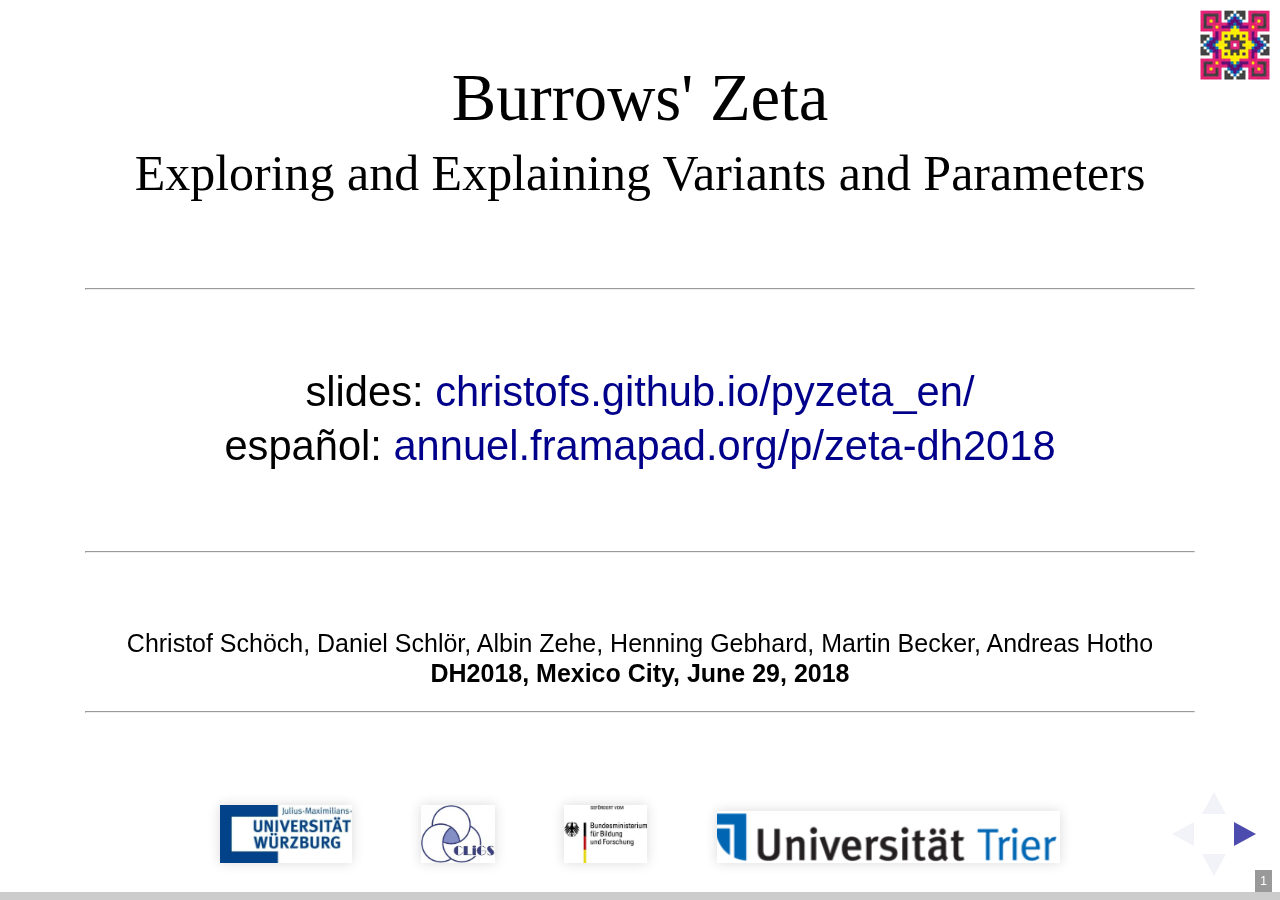
==== index.html @ 3a9decf4 "last fixes" ====
<!doctype html>
<html lang="en">
<head>
<meta charset="utf-8">
<!-- CUSTOMIZE THIS! -->
<title>Zeta at DH2018</title>
<meta name="author" content="Christof Schöch">
<!-- END -->
<meta name="description" content="Slides">
<meta name="apple-mobile-web-app-capable" content="yes">
<meta name="apple-mobile-web-app-status-bar-style" content="black-translucent">
<meta name="viewport" content="width=device-width, initial-scale=1.0, maximum-scale=1.0, user-scalable=no, minimal-ui">
<link rel="stylesheet" href="css/reveal.css">
<link rel="stylesheet" href="css/theme/simple.css" id="theme">
<!-- Code syntax highlighting -->
<link rel="stylesheet" href="lib/css/zenburn.css">
<!-- Printing and PDF exports -->
<script>
var link = document.createElement( 'link' );
link.rel = 'stylesheet';
link.type = 'text/css';
link.href = window.location.search.match( /print-pdf/gi ) ? 'css/print/pdf.css' : 'css/print/paper.css';
document.getElementsByTagName( 'head' )[0].appendChild( link );
</script>
<!--[if lt IE 9]>
<script src="lib/js/html5shiv.js"></script>
<![endif]-->
</head>

<body>
<div class="reveal">
<div class="slides">
<section data-markdown="" data-separator="^\n---\n" data-separator-vertical="^\n--\n" data-charset="utf-8" data-background-image="img/basics/dh2018.png" data-background-size="70px" data-background-position="right 10px top 10px">
<script type="text/template">

<!-- THIS IS WHERE THE CONTENT GOES! -->
<!-- Any section element inside of this container is displayed as a slide -->
## Burrows' Zeta
###Exploring and Explaining Variants and Parameters
<br/>
<hr/>
<br/>slides: <a href="https://christofs.github.io/pyzeta_en/">christofs.github.io/pyzeta_en/</a>
<br/>español: <a href="https://annuel.framapad.org/p/zeta-dh2018">annuel.framapad.org/p/zeta-dh2018</a>
<br/>
<br/>
<hr/>
<br/><small>Christof Schöch, Daniel Schlör, Albin Zehe, Henning Gebhard, Martin Becker, Andreas Hotho
<br/>**DH2018, Mexico City, June 29, 2018**</small>
<hr/>
<br/><img height="50" data-src="img/basics/UWUE.jpg"></img>&nbsp;&nbsp;&nbsp;&nbsp;&nbsp;&nbsp;<img height="50" data-src="img/basics/CLiGS.jpg"></img>&nbsp;&nbsp;&nbsp;&nbsp;&nbsp;&nbsp;<img height="50" data-src="img/basics/BMBF.jpg"></img>&nbsp;&nbsp;&nbsp;&nbsp;&nbsp;&nbsp;<img height="45" data-src="img/basics/uni-trier.png"></img>


---
# Overview
<br/>
1. [Introduction](#/2)
2. [What is Zeta?](#/3)
3. [Parameters and variants](#/4)
4. [Data, code and raw results](#(5)
5. [Methods](#(6)
6. [Exploratory Approaches](#(7)
7. [Evaluation](#(8)
8. [Interpretability](#(9)
9. [Conclusion](#(10)


---
# 1. Introduction:<br/>Distinctiveness

--
## Foundations
<br/>
* Contrastive / comparative analysis is widespread <!-- .element: class="fragment" data-fragment-index="1" --> 
* Numerous measures of distinctiveness ("keyness") <!-- .element: class="fragment" data-fragment-index="2" -->
* Implementations: Antconc, WordCruncher, TXM, stylo, etc. <!-- .element: class="fragment" data-fragment-index="3" -->
* For Zeta: work by John Burrows (2007), Hugh Craig (2009), David Hoover (2010) <!-- .element: class="fragment" data-fragment-index="4" -->
* Our work so far: <!-- .element: class="fragment" data-fragment-index="5" -->
    * a Python implementation
    * an application to literary subgenres 

--
## What is distinctiveness?
<br/>
* Relies on the comparison of two groups <!-- .element: class="fragment" data-fragment-index="1" --> 
* Calculates a score for each feature <!-- .element: class="fragment" data-fragment-index="2" --> 
* Simple frequency is not enough (= typical) <!-- .element: class="fragment" data-fragment-index="3" --> 
* Rather: comparatively high/low frequency (= distinctive) <!-- .element: class="fragment" data-fragment-index="4" --> 
* Zeta:<!-- .element: class="fragment" data-fragment-index="5" -->
    * based on the dispersion of features
    * high interpretability of results 


---
# 2. What is Zeta?

--
## Zeta: Basis
<br/>
* two groups of documents G1 and G2 <!-- .element: class="fragment" data-fragment-index="1" -->
* each document is split into m segments of n words <!-- .element: class="fragment" data-fragment-index="2" -->
* sp_i = segment proportion of word type i <!-- .element: class="fragment" data-fragment-index="3" -->
* calculated for G1 and G2 separatedly <!-- .element: class="fragment" data-fragment-index="4" -->

--
## Zeta: Calculation
<br/>
<br/>
**Zeta<sub>i</sub> = sp<sub>i</sub>(G1) - sp<sub>i</sub>(G2)**
<br/>
<br/>
* A simple subtraction of the segment proportions <!-- .element: class="fragment" data-fragment-index="1" -->
* Calculated for each word type, sorted by Zeta <!-- .element: class="fragment" data-fragment-index="2" -->
* Result: list of distinctive words <!-- .element: class="fragment" data-fragment-index="3" -->


--
## Segment proportions and Zeta
<a href="img/fig-1_docprops-und-zetascores_mit-pointer.png"><img height="550" src="img/fig-1_docprops-und-zetascores_mit-pointer.png"></img></a>
<br/><small>Each dot is one word; Zeta = sp(G1)-sp(G2)</small>


---
# 4. Parameters and variants

--
## Relevant parameters
<br/>
* Segment size: m words <!-- .element: class="fragment" data-fragment-index="1" -->
* (Sampling method for the segments) <!-- .element: class="fragment" data-fragment-index="2" -->

--
## Possible variants of Zeta
<br/>
* use relative frequencies instead of segment proportions <!-- .element: class="fragment" data-fragment-index="1" -->
* use division instead of subtraction <!-- .element: class="fragment" data-fragment-index="2" -->
* use log-transformed values instead of untransformed values <!-- .element: class="fragment" data-fragment-index="3" -->

--
## Overview of variants
<br/>
<a href="img/variants-labels.png"><img height="450" src="img/variants-labels.png"></img></a>
<br/>sp0 = Burrows Zeta, sp2 = log2-Zeta

--
## Possible desired effects
<br/>
* improve distinctiveness <!-- .element: class="fragment" data-fragment-index="1" -->
* maintain interpretability <!-- .element: class="fragment" data-fragment-index="2" -->


---
# 5. Data, code, raw results

--
## Text collection used
<br/>
* Today: results from a collection of Spanish novels <!-- .element: class="fragment" data-fragment-index="1" --> 
* Date of publication: 1880-1940 <!-- .element: class="fragment" data-fragment-index="2" -->
* 24 novels from Spain, 24 novels from Latin America <!-- .element: class="fragment" data-fragment-index="3" -->
* Source: CLiGS textbox, github.com/cligs/textbox<br/>(Ulrike Henny-Krahmer and José and Calvo Tello) <!-- .element: class="fragment" data-fragment-index="4" -->


--
## Code and raw data
<br/>
* Code: pyzeta, github.com/cligs/pyzeta <!-- .element: class="fragment" data-fragment-index="1" -->
* Raw data: github.com/cligs/projects2018/tree/master/zeta-dh <!-- .element: class="fragment" data-fragment-index="1" -->

---
# 5. Methods

--
## Methods 
<br/>
* Exploratory<!-- .element: class="fragment" data-fragment-index="1" -->
    * plot Zeta data, varying parameters and variants
    * aim: better understanding 
* Performance testing<!-- .element: class="fragment" data-fragment-index="2" -->
    * classification task with varying parameters and variants 
    * aim: find out whether some variants perform better

---
# 6. Explorative Approaches

--
## Zeta and segment size
<a href="img/image3.png"><img height="550" src="img/image3.png"></img></a>


--
## Segment proportions and variants
<a href="img/image2b.png"><img height="550" src="img/image2b.png"></img></a>


---
# 7. Variants and Evaluation


--
## Classification task
<a href="img/image1.png"><img height="500" src="img/image1.png"></img></a>
<br/>
<small>Zeta variants (rows) and parameters (columns)</small>
<small>Task details: linear SVM classifier using 40 most distinctive words, <br/>three-fold cross-validation; tf-idf Baseline 0.49</small>



---
# 8. Interpretability

--
## Performance vs. interpretability
<br/>
* Better performance and robustness is nice <!-- .element: class="fragment" data-fragment-index="1" --> 
* But: is there a trade-off between interpretability and performance? <!-- .element: class="fragment" data-fragment-index="2" --> 
* Operationalization of "interpretability":<br/>proportion of content words <!-- .element: class="fragment" data-fragment-index="3" --> 


---
# 9. Conclusion

--
## Results
<br/>
* A more precise understanding of Zeta <!-- .element: class="fragment" data-fragment-index="1" -->
    * relation between segment proportions and Zeta
    * relation between segment length and Zeta
    * motivated variant of Zeta<br/><br/>
* Zeta variants  <!-- .element: class="fragment" data-fragment-index="2" -->
    * sd2 (log2-Zeta) increases classification performance and robustness  
    * but we don't know about interpretability yet

--
## Next steps
<br/>
* Operationalize "interpretability"<!-- .element: class="fragment" data-fragment-index="2" -->
* Systematic evaluation of Zeta and similar measures<!-- .element: class="fragment" data-fragment-index="3" -->


--
## Many thanks! / ¡Muchas gracias!
<br/>
**Code and Data**
<small>

* Code: https://github.com/cligs/pyzeta
* Raw data: https://github.com/cligs/projects2018/tree/master/zeta-dh

</small>
<br/>
**References**
<small>

* Burrows, John F. (2007). "All the way through: testing for authorship in different frequency strata". _Literary and Linguistic Computing_, 22(1): 27-48.
* Gries, Stephan. "Dispersions and adjusted frequencies in corpora". *International Journal of Corpus Linguistics* 13:4 (2008), 403–437. 
* Hoover, David L. “Teasing out Authorship and Style with T-Tests and Zeta.” In _Digital Humanities Conference_. London, 2010. http://dh2010.cch.kcl.ac.uk/academic-programme/abstracts/papers/html/ab-658.html.
* Lijffijt, Jefrey et al. “Significance Testing of Word Frequencies in Corpora.” _Digital Scholarship in the Humanities_ 31, no. 2 (2014): 374–97. doi:10.1093/llc/fqu064.
* Rayson, Paul, and R. Garside. “Comparing Corpora Using Frequency Profiling.” In _Proceedings of the Workshop on Comparing Corpora_, 1–6. Hong Kong: ACM, 2000.
* Schöch, Christof. „Zeta für die kontrastive Analyse literarischer Texte. Theorie, Implementierung, Fallstudie“, in: _Quantitative Ansätze in den Literatur- und Geisteswissenschaften_, hg. Toni Bernhard et al. Berlin: de Gruyter, 2018.

<p><br/>With special thanks to pygal and reveal.js</p>


</small>


--
# Annex: Word Lists
<a href="img/wordlists.png"><img height="550" src="img/wordlists.png"></img></a>


--
<br/>
<br/>
<br/>
<br/>
<br/>
<br/>
<br/>
<br/>
<hr/>
<p>Christof Schöch, 2018</p>
<p><a href="https://christofs.github.io/">christofs.github.io</a></p>
<p><a href="https://creativecommons.org/licenses/by/4.0/">CC-BY 4.0</a><br/></p>
<hr/>
<br/>
<br/>
</script>
</section>



<!-- DON'T TOUCH UNLESS YOU KNOW WHAT YOU'RE DOING :-) -->
</div>
<script src="lib/js/head.min.js"></script>
<script src="js/reveal.js"></script>
<script>
// Full list of configuration options available at:
// https://github.com/hakimel/reveal.js#configuration
Reveal.initialize({
    controls: true,
    progress: true,
    slideNumber: true,
    history: true,
    center: true,
    transition: 'slide', // none/fade/slide/convex/concave/zoom
    // Optional reveal.js plugins
    dependencies: [
        { src: 'lib/js/classList.js', condition: function() { return !document.body.classList; } },
        { src: 'plugin/markdown/marked.js', condition: function() { return !!document.querySelector( '[data-markdown]' ); } },
        { src: 'plugin/markdown/markdown.js', condition: function() { return !!document.querySelector( '[data-markdown]' ); } },
        { src: 'plugin/highlight/highlight.js', async: true, callback: function() { hljs.initHighlightingOnLoad(); } },
        { src: 'plugin/zoom-js/zoom.js', async: true },
        { src: 'plugin/notes/notes.js', async: true }
        ]
    });
Reveal.configure({ slideNumber: 'c' });
</script>
</body>
</html>
---- css/reveal.css ----
/*!
 * reveal.js
 * http://lab.hakim.se/reveal-js
 * MIT licensed
 *
 * Copyright (C) 2016 Hakim El Hattab, http://hakim.se
 */
/*********************************************
 * RESET STYLES
 *********************************************/
html, body, .reveal div, .reveal span, .reveal applet, .reveal object, .reveal iframe,
.reveal h1, .reveal h2, .reveal h3, .reveal h4, .reveal h5, .reveal h6, .reveal p, .reveal blockquote, .reveal pre,
.reveal a, .reveal abbr, .reveal acronym, .reveal address, .reveal big, .reveal cite, .reveal code,
.reveal del, .reveal dfn, .reveal em, .reveal img, .reveal ins, .reveal kbd, .reveal q, .reveal s, .reveal samp,
.reveal small, .reveal strike, .reveal strong, .reveal sub, .reveal sup, .reveal tt, .reveal var,
.reveal b, .reveal u, .reveal center,
.reveal dl, .reveal dt, .reveal dd, .reveal ol, .reveal ul, .reveal li,
.reveal fieldset, .reveal form, .reveal label, .reveal legend,
.reveal table, .reveal caption, .reveal tbody, .reveal tfoot, .reveal thead, .reveal tr, .reveal th, .reveal td,
.reveal article, .reveal aside, .reveal canvas, .reveal details, .reveal embed,
.reveal figure, .reveal figcaption, .reveal footer, .reveal header, .reveal hgroup,
.reveal menu, .reveal nav, .reveal output, .reveal ruby, .reveal section, .reveal summary,
.reveal time, .reveal mark, .reveal audio, video {
  margin: 0;
  padding: 0;
  border: 0;
  font-size: 100%;
  font: inherit;
  vertical-align: baseline; }

.reveal article, .reveal aside, .reveal details, .reveal figcaption, .reveal figure,
.reveal footer, .reveal header, .reveal hgroup, .reveal menu, .reveal nav, .reveal section {
  display: block; }

/*********************************************
 * GLOBAL STYLES
 *********************************************/
html,
body {
  width: 100%;
  height: 100%;
  overflow: hidden; }

body {
  position: relative;
  line-height: 1;
  background-color: #fff;
  color: #000; }

html:-webkit-full-screen-ancestor {
  background-color: inherit; }

html:-moz-full-screen-ancestor {
  background-color: inherit; }

/*********************************************
 * VIEW FRAGMENTS
 *********************************************/
.reveal .slides section .fragment {
  opacity: 0;
  visibility: hidden;
  -webkit-transition: all 0.2s ease;
          transition: all 0.2s ease; }
  .reveal .slides section .fragment.visible {
    opacity: 1;
    visibility: visible; }

.reveal .slides section .fragment.grow {
  opacity: 1;
  visibility: visible; }
  .reveal .slides section .fragment.grow.visible {
    -webkit-transform: scale(1.3);
        -ms-transform: scale(1.3);
            transform: scale(1.3); }

.reveal .slides section .fragment.shrink {
  opacity: 1;
  visibility: visible; }
  .reveal .slides section .fragment.shrink.visible {
    -webkit-transform: scale(0.7);
        -ms-transform: scale(0.7);
            transform: scale(0.7); }

.reveal .slides section .fragment.zoom-in {
  -webkit-transform: scale(0.1);
      -ms-transform: scale(0.1);
          transform: scale(0.1); }
  .reveal .slides section .fragment.zoom-in.visible {
    -webkit-transform: none;
        -ms-transform: none;
            transform: none; }

.reveal .slides section .fragment.fade-out {
  opacity: 1;
  visibility: visible; }
  .reveal .slides section .fragment.fade-out.visible {
    opacity: 0;
    visibility: hidden; }

.reveal .slides section .fragment.semi-fade-out {
  opacity: 1;
  visibility: visible; }
  .reveal .slides section .fragment.semi-fade-out.visible {
    opacity: 0.5;
    visibility: visible; }

.reveal .slides section .fragment.strike {
  opacity: 1;
  visibility: visible; }
  .reveal .slides section .fragment.strike.visible {
    text-decoration: line-through; }

.reveal .slides section .fragment.current-visible {
  opacity: 0;
  visibility: hidden; }
  .reveal .slides section .fragment.current-visible.current-fragment {
    opacity: 1;
    visibility: visible; }

.reveal .slides section .fragment.highlight-red,
.reveal .slides section .fragment.highlight-current-red,
.reveal .slides section .fragment.highlight-green,
.reveal .slides section .fragment.highlight-current-green,
.reveal .slides section .fragment.highlight-blue,
.reveal .slides section .fragment.highlight-current-blue {
  opacity: 1;
  visibility: visible; }

.reveal .slides section .fragment.highlight-red.visible {
  color: #ff2c2d; }

.reveal .slides section .fragment.highlight-green.visible {
  color: #17ff2e; }

.reveal .slides section .fragment.highlight-blue.visible {
  color: #1b91ff; }

.reveal .slides section .fragment.highlight-current-red.current-fragment {
  color: #ff2c2d; }

.reveal .slides section .fragment.highlight-current-green.current-fragment {
  color: #17ff2e; }

.reveal .slides section .fragment.highlight-current-blue.current-fragment {
  color: #1b91ff; }

/*********************************************
 * DEFAULT ELEMENT STYLES
 *********************************************/
/* Fixes issue in Chrome where italic fonts did not appear when printing to PDF */
.reveal:after {
  content: '';
  font-style: italic; }

.reveal iframe {
  z-index: 1; }

/** Prevents layering issues in certain browser/transition combinations */
.reveal a {
  position: relative; }

.reveal .stretch {
  max-width: none;
  max-height: none; }

.reveal pre.stretch code {
  height: 100%;
  max-height: 100%;
  box-sizing: border-box; }

/*********************************************
 * CONTROLS
 *********************************************/
.reveal .controls {
  display: none;
  position: fixed;
  width: 110px;
  height: 110px;
  z-index: 30;
  right: 10px;
  bottom: 10px;
  -webkit-user-select: none; }

.reveal .controls button {
  padding: 0;
  position: absolute;
  opacity: 0.05;
  width: 0;
  height: 0;
  background-color: transparent;
  border: 12px solid transparent;
  -webkit-transform: scale(0.9999);
      -ms-transform: scale(0.9999);
          transform: scale(0.9999);
  -webkit-transition: all 0.2s ease;
          transition: all 0.2s ease;
  -webkit-appearance: none;
  -webkit-tap-highlight-color: transparent; }

.reveal .controls .enabled {
  opacity: 0.7;
  cursor: pointer; }

.reveal .controls .enabled:active {
  margin-top: 1px; }

.reveal .controls .navigate-left {
  top: 42px;
  border-right-width: 22px;
  border-right-color: #000; }

.reveal .controls .navigate-left.fragmented {
  opacity: 0.3; }

.reveal .controls .navigate-right {
  left: 74px;
  top: 42px;
  border-left-width: 22px;
  border-left-color: #000; }

.reveal .controls .navigate-right.fragmented {
  opacity: 0.3; }

.reveal .controls .navigate-up {
  left: 42px;
  border-bottom-width: 22px;
  border-bottom-color: #000; }

.reveal .controls .navigate-up.fragmented {
  opacity: 0.3; }

.reveal .controls .navigate-down {
  left: 42px;
  top: 74px;
  border-top-width: 22px;
  border-top-color: #000; }

.reveal .controls .navigate-down.fragmented {
  opacity: 0.3; }

/*********************************************
 * PROGRESS BAR
 *********************************************/
.reveal .progress {
  position: fixed;
  display: none;
  height: 8px;
  width: 100%;
  bottom: 0;
  left: 0;
  z-index: 10;
  background-color: rgba(0, 0, 0, 0.2); }

.reveal .progress:after {
  content: '';
  display: block;
  position: absolute;
  height: 20px;
  width: 100%;
  top: -20px; }

.reveal .progress span {
  display: block;
  height: 100%;
  width: 0px;
  background-color: #000;
  -webkit-transition: width 800ms cubic-bezier(0.26, 0.86, 0.44, 0.985);
          transition: width 800ms cubic-bezier(0.26, 0.86, 0.44, 0.985); }

/*********************************************
 * SLIDE NUMBER
 *********************************************/
.reveal .slide-number {
  position: fixed;
  display: block;
  right: 8px;
  bottom: 8px;
  z-index: 31;
  font-family: Helvetica, sans-serif;
  font-size: 12px;
  line-height: 1;
  color: #fff;
  background-color: rgba(0, 0, 0, 0.4);
  padding: 5px; }

.reveal .slide-number-delimiter {
  margin: 0 3px; }

/*********************************************
 * SLIDES
 *********************************************/
.reveal {
  position: relative;
  width: 100%;
  height: 100%;
  overflow: hidden;
  -ms-touch-action: none;
      touch-action: none; }

.reveal .slides {
  position: absolute;
  width: 100%;
  height: 100%;
  top: 0;
  right: 0;
  bottom: 0;
  left: 0;
  margin: auto;
  overflow: visible;
  z-index: 1;
  text-align: center;
  -webkit-perspective: 600px;
          perspective: 600px;
  -webkit-perspective-origin: 50% 40%;
          perspective-origin: 50% 40%; }

.reveal .slides > section {
  -ms-perspective: 600px; }

.reveal .slides > section,
.reveal .slides > section > section {
  display: none;
  position: absolute;
  width: 100%;
  padding: 20px 0px;
  z-index: 10;
  -webkit-transform-style: preserve-3d;
          transform-style: preserve-3d;
  -webkit-transition: -webkit-transform-origin 800ms cubic-bezier(0.26, 0.86, 0.44, 0.985), -webkit-transform 800ms cubic-bezier(0.26, 0.86, 0.44, 0.985), visibility 800ms cubic-bezier(0.26, 0.86, 0.44, 0.985), opacity 800ms cubic-bezier(0.26, 0.86, 0.44, 0.985);
          transition: -ms-transform-origin 800ms cubic-bezier(0.26, 0.86, 0.44, 0.985), transform 800ms cubic-bezier(0.26, 0.86, 0.44, 0.985), visibility 800ms cubic-bezier(0.26, 0.86, 0.44, 0.985), opacity 800ms cubic-bezier(0.26, 0.86, 0.44, 0.985);
          transition: transform-origin 800ms cubic-bezier(0.26, 0.86, 0.44, 0.985), transform 800ms cubic-bezier(0.26, 0.86, 0.44, 0.985), visibility 800ms cubic-bezier(0.26, 0.86, 0.44, 0.985), opacity 800ms cubic-bezier(0.26, 0.86, 0.44, 0.985); }

/* Global transition speed settings */
.reveal[data-transition-speed="fast"] .slides section {
  -webkit-transition-duration: 400ms;
          transition-duration: 400ms; }

.reveal[data-transition-speed="slow"] .slides section {
  -webkit-transition-duration: 1200ms;
          transition-duration: 1200ms; }

/* Slide-specific transition speed overrides */
.reveal .slides section[data-transition-speed="fast"] {
  -webkit-transition-duration: 400ms;
          transition-duration: 400ms; }

.reveal .slides section[data-transition-speed="slow"] {
  -webkit-transition-duration: 1200ms;
          transition-duration: 1200ms; }

.reveal .slides > section.stack {
  padding-top: 0;
  padding-bottom: 0; }

.reveal .slides > section.present,
.reveal .slides > section > section.present {
  display: block;
  z-index: 11;
  opacity: 1; }

.reveal.center,
.reveal.center .slides,
.reveal.center .slides section {
  min-height: 0 !important; }

/* Don't allow interaction with invisible slides */
.reveal .slides > section.future,
.reveal .slides > section > section.future,
.reveal .slides > section.past,
.reveal .slides > section > section.past {
  pointer-events: none; }

.reveal.overview .slides > section,
.reveal.overview .slides > section > section {
  pointer-events: auto; }

.reveal .slides > section.past,
.reveal .slides > section.future,
.reveal .slides > section > section.past,
.reveal .slides > section > section.future {
  opacity: 0; }

/*********************************************
 * Mixins for readability of transitions
 *********************************************/
/*********************************************
 * SLIDE TRANSITION
 * Aliased 'linear' for backwards compatibility
 *********************************************/
.reveal.slide section {
  -webkit-backface-visibility: hidden;
          backface-visibility: hidden; }

.reveal .slides > section[data-transition=slide].past,
.reveal .slides > section[data-transition~=slide-out].past,
.reveal.slide .slides > section:not([data-transition]).past {
  -webkit-transform: translate(-150%, 0);
      -ms-transform: translate(-150%, 0);
          transform: translate(-150%, 0); }

.reveal .slides > section[data-transition=slide].future,
.reveal .slides > section[data-transition~=slide-in].future,
.reveal.slide .slides > section:not([data-transition]).future {
  -webkit-transform: translate(150%, 0);
      -ms-transform: translate(150%, 0);
          transform: translate(150%, 0); }

.reveal .slides > section > section[data-transition=slide].past,
.reveal .slides > section > section[data-transition~=slide-out].past,
.reveal.slide .slides > section > section:not([data-transition]).past {
  -webkit-transform: translate(0, -150%);
      -ms-transform: translate(0, -150%);
          transform: translate(0, -150%); }

.reveal .slides > section > section[data-transition=slide].future,
.reveal .slides > section > section[data-transition~=slide-in].future,
.reveal.slide .slides > section > section:not([data-transition]).future {
  -webkit-transform: translate(0, 150%);
      -ms-transform: translate(0, 150%);
          transform: translate(0, 150%); }

.reveal.linear section {
  -webkit-backface-visibility: hidden;
          backface-visibility: hidden; }

.reveal .slides > section[data-transition=linear].past,
.reveal .slides > section[data-transition~=linear-out].past,
.reveal.linear .slides > section:not([data-transition]).past {
  -webkit-transform: translate(-150%, 0);
      -ms-transform: translate(-150%, 0);
          transform: translate(-150%, 0); }

.reveal .slides > section[data-transition=linear].future,
.reveal .slides > section[data-transition~=linear-in].future,
.reveal.linear .slides > section:not([data-transition]).future {
  -webkit-transform: translate(150%, 0);
      -ms-transform: translate(150%, 0);
          transform: translate(150%, 0); }

.reveal .slides > section > section[data-transition=linear].past,
.reveal .slides > section > section[data-transition~=linear-out].past,
.reveal.linear .slides > section > section:not([data-transition]).past {
  -webkit-transform: translate(0, -150%);
      -ms-transform: translate(0, -150%);
          transform: translate(0, -150%); }

.reveal .slides > section > section[data-transition=linear].future,
.reveal .slides > section > section[data-transition~=linear-in].future,
.reveal.linear .slides > section > section:not([data-transition]).future {
  -webkit-transform: translate(0, 150%);
      -ms-transform: translate(0, 150%);
          transform: translate(0, 150%); }

/*********************************************
 * CONVEX TRANSITION
 * Aliased 'default' for backwards compatibility
 *********************************************/
.reveal .slides > section[data-transition=default].past,
.reveal .slides > section[data-transition~=default-out].past,
.reveal.default .slides > section:not([data-transition]).past {
  -webkit-transform: translate3d(-100%, 0, 0) rotateY(-90deg) translate3d(-100%, 0, 0);
          transform: translate3d(-100%, 0, 0) rotateY(-90deg) translate3d(-100%, 0, 0); }

.reveal .slides > section[data-transition=default].future,
.reveal .slides > section[data-transition~=default-in].future,
.reveal.default .slides > section:not([data-transition]).future {
  -webkit-transform: translate3d(100%, 0, 0) rotateY(90deg) translate3d(100%, 0, 0);
          transform: translate3d(100%, 0, 0) rotateY(90deg) translate3d(100%, 0, 0); }

.reveal .slides > section > section[data-transition=default].past,
.reveal .slides > section > section[data-transition~=default-out].past,
.reveal.default .slides > section > section:not([data-transition]).past {
  -webkit-transform: translate3d(0, -300px, 0) rotateX(70deg) translate3d(0, -300px, 0);
          transform: translate3d(0, -300px, 0) rotateX(70deg) translate3d(0, -300px, 0); }

.reveal .slides > section > section[data-transition=default].future,
.reveal .slides > section > section[data-transition~=default-in].future,
.reveal.default .slides > section > section:not([data-transition]).future {
  -webkit-transform: translate3d(0, 300px, 0) rotateX(-70deg) translate3d(0, 300px, 0);
          transform: translate3d(0, 300px, 0) rotateX(-70deg) translate3d(0, 300px, 0); }

.reveal .slides > section[data-transition=convex].past,
.reveal .slides > section[data-transition~=convex-out].past,
.reveal.convex .slides > section:not([data-transition]).past {
  -webkit-transform: translate3d(-100%, 0, 0) rotateY(-90deg) translate3d(-100%, 0, 0);
          transform: translate3d(-100%, 0, 0) rotateY(-90deg) translate3d(-100%, 0, 0); }

.reveal .slides > section[data-transition=convex].future,
.reveal .slides > section[data-transition~=convex-in].future,
.reveal.convex .slides > section:not([data-transition]).future {
  -webkit-transform: translate3d(100%, 0, 0) rotateY(90deg) translate3d(100%, 0, 0);
          transform: translate3d(100%, 0, 0) rotateY(90deg) translate3d(100%, 0, 0); }

.reveal .slides > section > section[data-transition=convex].past,
.reveal .slides > section > section[data-transition~=convex-out].past,
.reveal.convex .slides > section > section:not([data-transition]).past {
  -webkit-transform: translate3d(0, -300px, 0) rotateX(70deg) translate3d(0, -300px, 0);
          transform: translate3d(0, -300px, 0) rotateX(70deg) translate3d(0, -300px, 0); }

.reveal .slides > section > section[data-transition=convex].future,
.reveal .slides > section > section[data-transition~=convex-in].future,
.reveal.convex .slides > section > section:not([data-transition]).future {
  -webkit-transform: translate3d(0, 300px, 0) rotateX(-70deg) translate3d(0, 300px, 0);
          transform: translate3d(0, 300px, 0) rotateX(-70deg) translate3d(0, 300px, 0); }

/*********************************************
 * CONCAVE TRANSITION
 *********************************************/
.reveal .slides > section[data-transition=concave].past,
.reveal .slides > section[data-transition~=concave-out].past,
.reveal.concave .slides > section:not([data-transition]).past {
  -webkit-transform: translate3d(-100%, 0, 0) rotateY(90deg) translate3d(-100%, 0, 0);
          transform: translate3d(-100%, 0, 0) rotateY(90deg) translate3d(-100%, 0, 0); }

.reveal .slides > section[data-transition=concave].future,
.reveal .slides > section[data-transition~=concave-in].future,
.reveal.concave .slides > section:not([data-transition]).future {
  -webkit-transform: translate3d(100%, 0, 0) rotateY(-90deg) translate3d(100%, 0, 0);
          transform: translate3d(100%, 0, 0) rotateY(-90deg) translate3d(100%, 0, 0); }

.reveal .slides > section > section[data-transition=concave].past,
.reveal .slides > section > section[data-transition~=concave-out].past,
.reveal.concave .slides > section > section:not([data-transition]).past {
  -webkit-transform: translate3d(0, -80%, 0) rotateX(-70deg) translate3d(0, -80%, 0);
          transform: translate3d(0, -80%, 0) rotateX(-70deg) translate3d(0, -80%, 0); }

.reveal .slides > section > section[data-transition=concave].future,
.reveal .slides > section > section[data-transition~=concave-in].future,
.reveal.concave .slides > section > section:not([data-transition]).future {
  -webkit-transform: translate3d(0, 80%, 0) rotateX(70deg) translate3d(0, 80%, 0);
          transform: translate3d(0, 80%, 0) rotateX(70deg) translate3d(0, 80%, 0); }

/*********************************************
 * ZOOM TRANSITION
 *********************************************/
.reveal .slides section[data-transition=zoom],
.reveal.zoom .slides section:not([data-transition]) {
  -webkit-transition-timing-function: ease;
          transition-timing-function: ease; }

.reveal .slides > section[data-transition=zoom].past,
.reveal .slides > section[data-transition~=zoom-out].past,
.reveal.zoom .slides > section:not([data-transition]).past {
  visibility: hidden;
  -webkit-transform: scale(16);
      -ms-transform: scale(16);
          transform: scale(16); }

.reveal .slides > section[data-transition=zoom].future,
.reveal .slides > section[data-transition~=zoom-in].future,
.reveal.zoom .slides > section:not([data-transition]).future {
  visibility: hidden;
  -webkit-transform: scale(0.2);
      -ms-transform: scale(0.2);
          transform: scale(0.2); }

.reveal .slides > section > section[data-transition=zoom].past,
.reveal .slides > section > section[data-transition~=zoom-out].past,
.reveal.zoom .slides > section > section:not([data-transition]).past {
  -webkit-transform: translate(0, -150%);
      -ms-transform: translate(0, -150%);
          transform: translate(0, -150%); }

.reveal .slides > section > section[data-transition=zoom].future,
.reveal .slides > section > section[data-transition~=zoom-in].future,
.reveal.zoom .slides > section > section:not([data-transition]).future {
  -webkit-transform: translate(0, 150%);
      -ms-transform: translate(0, 150%);
          transform: translate(0, 150%); }

/*********************************************
 * CUBE TRANSITION
 *********************************************/
.reveal.cube .slides {
  -webkit-perspective: 1300px;
          perspective: 1300px; }

.reveal.cube .slides section {
  padding: 30px;
  min-height: 700px;
  -webkit-backface-visibility: hidden;
          backface-visibility: hidden;
  box-sizing: border-box; }

.reveal.center.cube .slides section {
  min-height: 0; }

.reveal.cube .slides section:not(.stack):before {
  content: '';
  position: absolute;
  display: block;
  width: 100%;
  height: 100%;
  left: 0;
  top: 0;
  background: rgba(0, 0, 0, 0.1);
  border-radius: 4px;
  -webkit-transform: translateZ(-20px);
          transform: translateZ(-20px); }

.reveal.cube .slides section:not(.stack):after {
  content: '';
  position: absolute;
  display: block;
  width: 90%;
  height: 30px;
  left: 5%;
  bottom: 0;
  background: none;
  z-index: 1;
  border-radius: 4px;
  box-shadow: 0px 95px 25px rgba(0, 0, 0, 0.2);
  -webkit-transform: translateZ(-90px) rotateX(65deg);
          transform: translateZ(-90px) rotateX(65deg); }

.reveal.cube .slides > section.stack {
  padding: 0;
  background: none; }

.reveal.cube .slides > section.past {
  -webkit-transform-origin: 100% 0%;
      -ms-transform-origin: 100% 0%;
          transform-origin: 100% 0%;
  -webkit-transform: translate3d(-100%, 0, 0) rotateY(-90deg);
          transform: translate3d(-100%, 0, 0) rotateY(-90deg); }

.reveal.cube .slides > section.future {
  -webkit-transform-origin: 0% 0%;
      -ms-transform-origin: 0% 0%;
          transform-origin: 0% 0%;
  -webkit-transform: translate3d(100%, 0, 0) rotateY(90deg);
          transform: translate3d(100%, 0, 0) rotateY(90deg); }

.reveal.cube .slides > section > section.past {
  -webkit-transform-origin: 0% 100%;
      -ms-transform-origin: 0% 100%;
          transform-origin: 0% 100%;
  -webkit-transform: translate3d(0, -100%, 0) rotateX(90deg);
          transform: translate3d(0, -100%, 0) rotateX(90deg); }

.reveal.cube .slides > section > section.future {
  -webkit-transform-origin: 0% 0%;
      -ms-transform-origin: 0% 0%;
          transform-origin: 0% 0%;
  -webkit-transform: translate3d(0, 100%, 0) rotateX(-90deg);
          transform: translate3d(0, 100%, 0) rotateX(-90deg); }

/*********************************************
 * PAGE TRANSITION
 *********************************************/
.reveal.page .slides {
  -webkit-perspective-origin: 0% 50%;
          perspective-origin: 0% 50%;
  -webkit-perspective: 3000px;
          perspective: 3000px; }

.reveal.page .slides section {
  padding: 30px;
  min-height: 700px;
  box-sizing: border-box; }

.reveal.page .slides section.past {
  z-index: 12; }

.reveal.page .slides section:not(.stack):before {
  content: '';
  position: absolute;
  display: block;
  width: 100%;
  height: 100%;
  left: 0;
  top: 0;
  background: rgba(0, 0, 0, 0.1);
  -webkit-transform: translateZ(-20px);
          transform: translateZ(-20px); }

.reveal.page .slides section:not(.stack):after {
  content: '';
  position: absolute;
  display: block;
  width: 90%;
  height: 30px;
  left: 5%;
  bottom: 0;
  background: none;
  z-index: 1;
  border-radius: 4px;
  box-shadow: 0px 95px 25px rgba(0, 0, 0, 0.2);
  -webkit-transform: translateZ(-90px) rotateX(65deg); }

.reveal.page .slides > section.stack {
  padding: 0;
  background: none; }

.reveal.page .slides > section.past {
  -webkit-transform-origin: 0% 0%;
      -ms-transform-origin: 0% 0%;
          transform-origin: 0% 0%;
  -webkit-transform: translate3d(-40%, 0, 0) rotateY(-80deg);
          transform: translate3d(-40%, 0, 0) rotateY(-80deg); }

.reveal.page .slides > section.future {
  -webkit-transform-origin: 100% 0%;
      -ms-transform-origin: 100% 0%;
          transform-origin: 100% 0%;
  -webkit-transform: translate3d(0, 0, 0);
          transform: translate3d(0, 0, 0); }

.reveal.page .slides > section > section.past {
  -webkit-transform-origin: 0% 0%;
      -ms-transform-origin: 0% 0%;
          transform-origin: 0% 0%;
  -webkit-transform: translate3d(0, -40%, 0) rotateX(80deg);
          transform: translate3d(0, -40%, 0) rotateX(80deg); }

.reveal.page .slides > section > section.future {
  -webkit-transform-origin: 0% 100%;
      -ms-transform-origin: 0% 100%;
          transform-origin: 0% 100%;
  -webkit-transform: translate3d(0, 0, 0);
          transform: translate3d(0, 0, 0); }

/*********************************************
 * FADE TRANSITION
 *********************************************/
.reveal .slides section[data-transition=fade],
.reveal.fade .slides section:not([data-transition]),
.reveal.fade .slides > section > section:not([data-transition]) {
  -webkit-transform: none;
      -ms-transform: none;
          transform: none;
  -webkit-transition: opacity 0.5s;
          transition: opacity 0.5s; }

.reveal.fade.overview .slides section,
.reveal.fade.overview .slides > section > section {
  -webkit-transition: none;
          transition: none; }

/*********************************************
 * NO TRANSITION
 *********************************************/
.reveal .slides section[data-transition=none],
.reveal.none .slides section:not([data-transition]) {
  -webkit-transform: none;
      -ms-transform: none;
          transform: none;
  -webkit-transition: none;
          transition: none; }

/*********************************************
 * PAUSED MODE
 *********************************************/
.reveal .pause-overlay {
  position: absolute;
  top: 0;
  left: 0;
  width: 100%;
  height: 100%;
  background: black;
  visibility: hidden;
  opacity: 0;
  z-index: 100;
  -webkit-transition: all 1s ease;
          transition: all 1s ease; }

.reveal.paused .pause-overlay {
  visibility: visible;
  opacity: 1; }

/*********************************************
 * FALLBACK
 *********************************************/
.no-transforms {
  overflow-y: auto; }

.no-transforms .reveal .slides {
  position: relative;
  width: 80%;
  height: auto !important;
  top: 0;
  left: 50%;
  margin: 0;
  text-align: center; }

.no-transforms .reveal .controls,
.no-transforms .reveal .progress {
  display: none !important; }

.no-transforms .reveal .slides section {
  display: block !important;
  opacity: 1 !important;
  position: relative !important;
  height: auto;
  min-height: 0;
  top: 0;
  left: -50%;
  margin: 70px 0;
  -webkit-transform: none;
      -ms-transform: none;
          transform: none; }

.no-transforms .reveal .slides section section {
  left: 0; }

.reveal .no-transition,
.reveal .no-transition * {
  -webkit-transition: none !important;
          transition: none !important; }

/*********************************************
 * PER-SLIDE BACKGROUNDS
 *********************************************/
.reveal .backgrounds {
  position: absolute;
  width: 100%;
  height: 100%;
  top: 0;
  left: 0;
  -webkit-perspective: 600px;
          perspective: 600px; }

.reveal .slide-background {
  display: none;
  position: absolute;
  width: 100%;
  height: 100%;
  opacity: 0;
  visibility: hidden;
  background-color: transparent;
  background-position: 50% 50%;
  background-repeat: no-repeat;
  background-size: cover;
  -webkit-transition: all 800ms cubic-bezier(0.26, 0.86, 0.44, 0.985);
          transition: all 800ms cubic-bezier(0.26, 0.86, 0.44, 0.985); }

.reveal .slide-background.stack {
  display: block; }

.reveal .slide-background.present {
  opacity: 1;
  visibility: visible; }

.print-pdf .reveal .slide-background {
  opacity: 1 !important;
  visibility: visible !important; }

/* Video backgrounds */
.reveal .slide-background video {
  position: absolute;
  width: 100%;
  height: 100%;
  max-width: none;
  max-height: none;
  top: 0;
  left: 0; }

/* Immediate transition style */
.reveal[data-background-transition=none] > .backgrounds .slide-background,
.reveal > .backgrounds .slide-background[data-background-transition=none] {
  -webkit-transition: none;
          transition: none; }

/* Slide */
.reveal[data-background-transition=slide] > .backgrounds .slide-background,
.reveal > .backgrounds .slide-background[data-background-transition=slide] {
  opacity: 1;
  -webkit-backface-visibility: hidden;
          backface-visibility: hidden; }

.reveal[data-background-transition=slide] > .backgrounds .slide-background.past,
.reveal > .backgrounds .slide-background.past[data-background-transition=slide] {
  -webkit-transform: translate(-100%, 0);
      -ms-transform: translate(-100%, 0);
          transform: translate(-100%, 0); }

.reveal[data-background-transition=slide] > .backgrounds .slide-background.future,
.reveal > .backgrounds .slide-background.future[data-background-transition=slide] {
  -webkit-transform: translate(100%, 0);
      -ms-transform: translate(100%, 0);
          transform: translate(100%, 0); }

.reveal[data-background-transition=slide] > .backgrounds .slide-background > .slide-background.past,
.reveal > .backgrounds .slide-background > .slide-background.past[data-background-transition=slide] {
  -webkit-transform: translate(0, -100%);
      -ms-transform: translate(0, -100%);
          transform: translate(0, -100%); }

.reveal[data-background-transition=slide] > .backgrounds .slide-background > .slide-background.future,
.reveal > .backgrounds .slide-background > .slide-background.future[data-background-transition=slide] {
  -webkit-transform: translate(0, 100%);
      -ms-transform: translate(0, 100%);
          transform: translate(0, 100%); }

/* Convex */
.reveal[data-background-transition=convex] > .backgrounds .slide-background.past,
.reveal > .backgrounds .slide-background.past[data-background-transition=convex] {
  opacity: 0;
  -webkit-transform: translate3d(-100%, 0, 0) rotateY(-90deg) translate3d(-100%, 0, 0);
          transform: translate3d(-100%, 0, 0) rotateY(-90deg) translate3d(-100%, 0, 0); }

.reveal[data-background-transition=convex] > .backgrounds .slide-background.future,
.reveal > .backgrounds .slide-background.future[data-background-transition=convex] {
  opacity: 0;
  -webkit-transform: translate3d(100%, 0, 0) rotateY(90deg) translate3d(100%, 0, 0);
          transform: translate3d(100%, 0, 0) rotateY(90deg) translate3d(100%, 0, 0); }

.reveal[data-background-transition=convex] > .backgrounds .slide-background > .slide-background.past,
.reveal > .backgrounds .slide-background > .slide-background.past[data-background-transition=convex] {
  opacity: 0;
  -webkit-transform: translate3d(0, -100%, 0) rotateX(90deg) translate3d(0, -100%, 0);
          transform: translate3d(0, -100%, 0) rotateX(90deg) translate3d(0, -100%, 0); }

.reveal[data-background-transition=convex] > .backgrounds .slide-background > .slide-background.future,
.reveal > .backgrounds .slide-background > .slide-background.future[data-background-transition=convex] {
  opacity: 0;
  -webkit-transform: translate3d(0, 100%, 0) rotateX(-90deg) translate3d(0, 100%, 0);
          transform: translate3d(0, 100%, 0) rotateX(-90deg) translate3d(0, 100%, 0); }

/* Concave */
.reveal[data-background-transition=concave] > .backgrounds .slide-background.past,
.reveal > .backgrounds .slide-background.past[data-background-transition=concave] {
  opacity: 0;
  -webkit-transform: translate3d(-100%, 0, 0) rotateY(90deg) translate3d(-100%, 0, 0);
          transform: translate3d(-100%, 0, 0) rotateY(90deg) translate3d(-100%, 0, 0); }

.reveal[data-background-transition=concave] > .backgrounds .slide-background.future,
.reveal > .backgrounds .slide-background.future[data-background-transition=concave] {
  opacity: 0;
  -webkit-transform: translate3d(100%, 0, 0) rotateY(-90deg) translate3d(100%, 0, 0);
          transform: translate3d(100%, 0, 0) rotateY(-90deg) translate3d(100%, 0, 0); }

.reveal[data-background-transition=concave] > .backgrounds .slide-background > .slide-background.past,
.reveal > .backgrounds .slide-background > .slide-background.past[data-background-transition=concave] {
  opacity: 0;
  -webkit-transform: translate3d(0, -100%, 0) rotateX(-90deg) translate3d(0, -100%, 0);
          transform: translate3d(0, -100%, 0) rotateX(-90deg) translate3d(0, -100%, 0); }

.reveal[data-background-transition=concave] > .backgrounds .slide-background > .slide-background.future,
.reveal > .backgrounds .slide-background > .slide-background.future[data-background-transition=concave] {
  opacity: 0;
  -webkit-transform: translate3d(0, 100%, 0) rotateX(90deg) translate3d(0, 100%, 0);
          transform: translate3d(0, 100%, 0) rotateX(90deg) translate3d(0, 100%, 0); }

/* Zoom */
.reveal[data-background-transition=zoom] > .backgrounds .slide-background,
.reveal > .backgrounds .slide-background[data-background-transition=zoom] {
  -webkit-transition-timing-function: ease;
          transition-timing-function: ease; }

.reveal[data-background-transition=zoom] > .backgrounds .slide-background.past,
.reveal > .backgrounds .slide-background.past[data-background-transition=zoom] {
  opacity: 0;
  visibility: hidden;
  -webkit-transform: scale(16);
      -ms-transform: scale(16);
          transform: scale(16); }

.reveal[data-background-transition=zoom] > .backgrounds .slide-background.future,
.reveal > .backgrounds .slide-background.future[data-background-transition=zoom] {
  opacity: 0;
  visibility: hidden;
  -webkit-transform: scale(0.2);
      -ms-transform: scale(0.2);
          transform: scale(0.2); }

.reveal[data-background-transition=zoom] > .backgrounds .slide-background > .slide-background.past,
.reveal > .backgrounds .slide-background > .slide-background.past[data-background-transition=zoom] {
  opacity: 0;
  visibility: hidden;
  -webkit-transform: scale(16);
      -ms-transform: scale(16);
          transform: scale(16); }

.reveal[data-background-transition=zoom] > .backgrounds .slide-background > .slide-background.future,
.reveal > .backgrounds .slide-background > .slide-background.future[data-background-transition=zoom] {
  opacity: 0;
  visibility: hidden;
  -webkit-transform: scale(0.2);
      -ms-transform: scale(0.2);
          transform: scale(0.2); }

/* Global transition speed settings */
.reveal[data-transition-speed="fast"] > .backgrounds .slide-background {
  -webkit-transition-duration: 400ms;
          transition-duration: 400ms; }

.reveal[data-transition-speed="slow"] > .backgrounds .slide-background {
  -webkit-transition-duration: 1200ms;
          transition-duration: 1200ms; }

/*********************************************
 * OVERVIEW
 *********************************************/
.reveal.overview {
  -webkit-perspective-origin: 50% 50%;
          perspective-origin: 50% 50%;
  -webkit-perspective: 700px;
          perspective: 700px; }
  .reveal.overview .slides section {
    height: 700px;
    opacity: 1 !important;
    overflow: hidden;
    visibility: visible !important;
    cursor: pointer;
    box-sizing: border-box; }
  .reveal.overview .slides section:hover,
  .reveal.overview .slides section.present {
    outline: 10px solid rgba(150, 150, 150, 0.4);
    outline-offset: 10px; }
  .reveal.overview .slides section .fragment {
    opacity: 1;
    -webkit-transition: none;
            transition: none; }
  .reveal.overview .slides section:after,
  .reveal.overview .slides section:before {
    display: none !important; }
  .reveal.overview .slides > section.stack {
    padding: 0;
    top: 0 !important;
    background: none;
    outline: none;
    overflow: visible; }
  .reveal.overview .backgrounds {
    -webkit-perspective: inherit;
            perspective: inherit; }
  .reveal.overview .backgrounds .slide-background {
    opacity: 1;
    visibility: visible;
    outline: 10px solid rgba(150, 150, 150, 0.1);
    outline-offset: 10px; }

.reveal.overview .slides section,
.reveal.overview-deactivating .slides section {
  -webkit-transition: none;
          transition: none; }

.reveal.overview .backgrounds .slide-background,
.reveal.overview-deactivating .backgrounds .slide-background {
  -webkit-transition: none;
          transition: none; }

.reveal.overview-animated .slides {
  -webkit-transition: -webkit-transform 0.4s ease;
          transition: transform 0.4s ease; }

/*********************************************
 * RTL SUPPORT
 *********************************************/
.reveal.rtl .slides,
.reveal.rtl .slides h1,
.reveal.rtl .slides h2,
.reveal.rtl .slides h3,
.reveal.rtl .slides h4,
.reveal.rtl .slides h5,
.reveal.rtl .slides h6 {
  direction: rtl;
  font-family: sans-serif; }

.reveal.rtl pre,
.reveal.rtl code {
  direction: ltr; }

.reveal.rtl ol,
.reveal.rtl ul {
  text-align: right; }

.reveal.rtl .progress span {
  float: right; }

/*********************************************
 * PARALLAX BACKGROUND
 *********************************************/
.reveal.has-parallax-background .backgrounds {
  -webkit-transition: all 0.8s ease;
          transition: all 0.8s ease; }

/* Global transition speed settings */
.reveal.has-parallax-background[data-transition-speed="fast"] .backgrounds {
  -webkit-transition-duration: 400ms;
          transition-duration: 400ms; }

.reveal.has-parallax-background[data-transition-speed="slow"] .backgrounds {
  -webkit-transition-duration: 1200ms;
          transition-duration: 1200ms; }

/*********************************************
 * LINK PREVIEW OVERLAY
 *********************************************/
.reveal .overlay {
  position: absolute;
  top: 0;
  left: 0;
  width: 100%;
  height: 100%;
  z-index: 1000;
  background: rgba(0, 0, 0, 0.9);
  opacity: 0;
  visibility: hidden;
  -webkit-transition: all 0.3s ease;
          transition: all 0.3s ease; }

.reveal .overlay.visible {
  opacity: 1;
  visibility: visible; }

.reveal .overlay .spinner {
  position: absolute;
  display: block;
  top: 50%;
  left: 50%;
  width: 32px;
  height: 32px;
  margin: -16px 0 0 -16px;
  z-index: 10;
  background-image: url([data-uri]%2F%2F%2F6%2Bvr8nJybW1tcDAwOjo6Nvb26ioqKOjo7Ozs%2FLy8vz8%2FAAAAAAAAAAAACH%2FC05FVFNDQVBFMi4wAwEAAAAh%2FhpDcmVhdGVkIHdpdGggYWpheGxvYWQuaW5mbwAh%[base64]%2FV%2FnmOM82XiHRLYKhKP1oZmADdEAAAh%2BQQJCgAAACwAAAAAIAAgAAAE6hDISWlZpOrNp1lGNRSdRpDUolIGw5RUYhhHukqFu8DsrEyqnWThGvAmhVlteBvojpTDDBUEIFwMFBRAmBkSgOrBFZogCASwBDEY%2FCZSg7GSE0gSCjQBMVG023xWBhklAnoEdhQEfyNqMIcKjhRsjEdnezB%2BA4k8gTwJhFuiW4dokXiloUepBAp5qaKpp6%2BHo7aWW54wl7obvEe0kRuoplCGepwSx2jJvqHEmGt6whJpGpfJCHmOoNHKaHx61WiSR92E4lbFoq%2BB6QDtuetcaBPnW6%2BO7wDHpIiK9SaVK5GgV543tzjgGcghAgAh%[base64]%2B%2BG%2Bw48edZPK%2BM6hLJpQg484enXIdQFSS1u6UhksENEQAAIfkECQoAAAAsAAAAACAAIAAABOcQyEmpGKLqzWcZRVUQnZYg1aBSh2GUVEIQ2aQOE%2BG%2BcD4ntpWkZQj1JIiZIogDFFyHI0UxQwFugMSOFIPJftfVAEoZLBbcLEFhlQiqGp1Vd140AUklUN3eCA51C1EWMzMCezCBBmkxVIVHBWd3HHl9JQOIJSdSnJ0TDKChCwUJjoWMPaGqDKannasMo6WnM562R5YluZRwur0wpgqZE7NKUm%2BFNRPIhjBJxKZteWuIBMN4zRMIVIhffcgojwCF117i4nlLnY5ztRLsnOk%2BaV%2BoJY7V7m76PdkS4trKcdg0Zc0tTcKkRAAAIfkECQoAAAAsAAAAACAAIAAABO4QyEkpKqjqzScpRaVkXZWQEximw1BSCUEIlDohrft6cpKCk5xid5MNJTaAIkekKGQkWyKHkvhKsR7ARmitkAYDYRIbUQRQjWBwJRzChi9CRlBcY1UN4g0%[base64]%[base64]%2BE71SRQeyqUToLA7VxF0JDyIQh%2FMVVPMt1ECZlfcjZJ9mIKoaTl1MRIl5o4CUKXOwmyrCInCKqcWtvadL2SYhyASyNDJ0uIiRMDjI0Fd30%2FiI2UA5GSS5UDj2l6NoqgOgN4gksEBgYFf0FDqKgHnyZ9OX8HrgYHdHpcHQULXAS2qKpENRg7eAMLC7kTBaixUYFkKAzWAAnLC7FLVxLWDBLKCwaKTULgEwbLA4hJtOkSBNqITT3xEgfLpBtzE%2FjiuL04RGEBgwWhShRgQExHBAAh%2BQQJCgAAACwAAAAAIAAgAAAE7xDISWlSqerNpyJKhWRdlSAVoVLCWk6JKlAqAavhO9UkUHsqlE6CwO1cRdCQ8iEIfzFVTzLdRAmZX3I2SfZiCqGk5dTESJeaOAlClzsJsqwiJwiqnFrb2nS9kmIcgEsjQydLiIlHehhpejaIjzh9eomSjZR%[base64]%2BE71SRQeyqUToLA7VxF0JDyIQh%[base64]%2BE71SRQeyqUToLA7VxF0JDyIQh%2FMVVPMt1ECZlfcjZJ9mIKoaTl1MRIl5o4CUKXOwmyrCInCKqcWtvadL2SYhyASyNDJ0uIiUd6GAULDJCRiXo1CpGXDJOUjY%2BYip9DhToJA4RBLwMLCwVDfRgbBAaqqoZ1XBMHswsHtxtFaH1iqaoGNgAIxRpbFAgfPQSqpbgGBqUD1wBXeCYp1AYZ19JJOYgH1KwA4UBvQwXUBxPqVD9L3sbp2BNk2xvvFPJd%2BMFCN6HAAIKgNggY0KtEBAAh%[base64]%2BvsYMDAzZQPC9VCNkDWUhGkuE5PxJNwiUK4UfLzOlD4WvzAHaoG9nxPi5d%2BjYUqfAhhykOFwJWiAAAIfkECQoAAAAsAAAAACAAIAAABPAQyElpUqnqzaciSoVkXVUMFaFSwlpOCcMYlErAavhOMnNLNo8KsZsMZItJEIDIFSkLGQoQTNhIsFehRww2CQLKF0tYGKYSg%2BygsZIuNqJksKgbfgIGepNo2cIUB3V1B3IvNiBYNQaDSTtfhhx0CwVPI0UJe0%2Bbm4g5VgcGoqOcnjmjqDSdnhgEoamcsZuXO1aWQy8KAwOAuTYYGwi7w5h%2BKr0SJ8MFihpNbx%2B4Erq7BYBuzsdiH1jCAzoSfl0rVirNbRXlBBlLX%2BBP0XJLAPGzTkAuAOqb0WT5AH7OcdCm5B8TgRwSRKIHQtaLCwg1RAAAOwAAAAAAAAAAAA%3D%3D);
  visibility: visible;
  opacity: 0.6;
  -webkit-transition: all 0.3s ease;
          transition: all 0.3s ease; }

.reveal .overlay header {
  position: absolute;
  left: 0;
  top: 0;
  width: 100%;
  height: 40px;
  z-index: 2;
  border-bottom: 1px solid #222; }

.reveal .overlay header a {
  display: inline-block;
  width: 40px;
  height: 40px;
  padding: 0 10px;
  float: right;
  opacity: 0.6;
  box-sizing: border-box; }

.reveal .overlay header a:hover {
  opacity: 1; }

.reveal .overlay header a .icon {
  display: inline-block;
  width: 20px;
  height: 20px;
  background-position: 50% 50%;
  background-size: 100%;
  background-repeat: no-repeat; }

.reveal .overlay header a.close .icon {
  background-image: url([data-uri]); }

.reveal .overlay header a.external .icon {
  background-image: url([data-uri]); }

.reveal .overlay .viewport {
  position: absolute;
  top: 40px;
  right: 0;
  bottom: 0;
  left: 0; }

.reveal .overlay.overlay-preview .viewport iframe {
  width: 100%;
  height: 100%;
  max-width: 100%;
  max-height: 100%;
  border: 0;
  opacity: 0;
  visibility: hidden;
  -webkit-transition: all 0.3s ease;
          transition: all 0.3s ease; }

.reveal .overlay.overlay-preview.loaded .viewport iframe {
  opacity: 1;
  visibility: visible; }

.reveal .overlay.overlay-preview.loaded .spinner {
  opacity: 0;
  visibility: hidden;
  -webkit-transform: scale(0.2);
      -ms-transform: scale(0.2);
          transform: scale(0.2); }

.reveal .overlay.overlay-help .viewport {
  overflow: auto;
  color: #fff; }

.reveal .overlay.overlay-help .viewport .viewport-inner {
  width: 600px;
  margin: 0 auto;
  padding: 60px;
  text-align: center;
  letter-spacing: normal; }

.reveal .overlay.overlay-help .viewport .viewport-inner .title {
  font-size: 20px; }

.reveal .overlay.overlay-help .viewport .viewport-inner table {
  border: 1px solid #fff;
  border-collapse: collapse;
  font-size: 14px; }

.reveal .overlay.overlay-help .viewport .viewport-inner table th,
.reveal .overlay.overlay-help .viewport .viewport-inner table td {
  width: 200px;
  padding: 10px;
  border: 1px solid #fff;
  vertical-align: middle; }

.reveal .overlay.overlay-help .viewport .viewport-inner table th {
  padding-top: 20px;
  padding-bottom: 20px; }

/*********************************************
 * PLAYBACK COMPONENT
 *********************************************/
.reveal .playback {
  position: fixed;
  left: 15px;
  bottom: 20px;
  z-index: 30;
  cursor: pointer;
  -webkit-transition: all 400ms ease;
          transition: all 400ms ease; }

.reveal.overview .playback {
  opacity: 0;
  visibility: hidden; }

/*********************************************
 * ROLLING LINKS
 *********************************************/
.reveal .roll {
  display: inline-block;
  line-height: 1.2;
  overflow: hidden;
  vertical-align: top;
  -webkit-perspective: 400px;
          perspective: 400px;
  -webkit-perspective-origin: 50% 50%;
          perspective-origin: 50% 50%; }

.reveal .roll:hover {
  background: none;
  text-shadow: none; }

.reveal .roll span {
  display: block;
  position: relative;
  padding: 0 2px;
  pointer-events: none;
  -webkit-transition: all 400ms ease;
          transition: all 400ms ease;
  -webkit-transform-origin: 50% 0%;
      -ms-transform-origin: 50% 0%;
          transform-origin: 50% 0%;
  -webkit-transform-style: preserve-3d;
          transform-style: preserve-3d;
  -webkit-backface-visibility: hidden;
          backface-visibility: hidden; }

.reveal .roll:hover span {
  background: rgba(0, 0, 0, 0.5);
  -webkit-transform: translate3d(0px, 0px, -45px) rotateX(90deg);
          transform: translate3d(0px, 0px, -45px) rotateX(90deg); }

.reveal .roll span:after {
  content: attr(data-title);
  display: block;
  position: absolute;
  left: 0;
  top: 0;
  padding: 0 2px;
  -webkit-backface-visibility: hidden;
          backface-visibility: hidden;
  -webkit-transform-origin: 50% 0%;
      -ms-transform-origin: 50% 0%;
          transform-origin: 50% 0%;
  -webkit-transform: translate3d(0px, 110%, 0px) rotateX(-90deg);
          transform: translate3d(0px, 110%, 0px) rotateX(-90deg); }

/*********************************************
 * SPEAKER NOTES
 *********************************************/
.reveal aside.notes {
  display: none; }

.reveal .speaker-notes {
  display: none;
  position: absolute;
  width: 70%;
  max-height: 15%;
  left: 15%;
  bottom: 26px;
  padding: 10px;
  z-index: 1;
  font-size: 18px;
  line-height: 1.4;
  color: #fff;
  background-color: rgba(0, 0, 0, 0.5);
  overflow: auto;
  box-sizing: border-box;
  text-align: left;
  font-family: Helvetica, sans-serif;
  -webkit-overflow-scrolling: touch; }

.reveal .speaker-notes.visible:not(:empty) {
  display: block; }

@media screen and (max-width: 1024px) {
  .reveal .speaker-notes {
    font-size: 14px; } }

@media screen and (max-width: 600px) {
  .reveal .speaker-notes {
    width: 90%;
    left: 5%; } }

/*********************************************
 * ZOOM PLUGIN
 *********************************************/
.zoomed .reveal *,
.zoomed .reveal *:before,
.zoomed .reveal *:after {
  -webkit-backface-visibility: visible !important;
          backface-visibility: visible !important; }

.zoomed .reveal .progress,
.zoomed .reveal .controls {
  opacity: 0; }

.zoomed .reveal .roll span {
  background: none; }

.zoomed .reveal .roll span:after {
  visibility: hidden; }
---- css/theme/simple.css ----
/**
 * A simple theme for reveal.js presentations, similar
 * to the default theme. The accent color is darkblue.
 *
 * This theme is Copyright (C) 2012 Owen Versteeg, https://github.com/StereotypicalApps. It is MIT licensed.
 * reveal.js is Copyright (C) 2011-2012 Hakim El Hattab, http://hakim.se
 */

/* @import url(https://fonts.googleapis.com/css?family=News+Cycle:400,700); */
/* @import url(https://fonts.googleapis.com/css?family=Lato:400,700,400italic,700italic); */

/*********************************************
 * GLOBAL STYLES
 *********************************************/
body {
  background: #fff;
  background-color: #fff; }

.reveal {
  font-family: Lato, Alegreya, Algreya Regular, Montserrat, Alegreya Sans, Open Sans, sans-serif; /* "Lato", sans-serif; */
  font-size: 36px;
  font-weight: normal;
  color: #000; }

::selection {
  color: #fff;
  background: rgba(0, 0, 0, 0.99);
  text-shadow: none; }

.reveal .slides > section,
.reveal .slides > section > section {
  line-height: 1.3;
  font-weight: inherit; }

/*********************************************
 * HEADERS
 *********************************************/
.reveal h1,
.reveal h2,
.reveal h3,
.reveal h4,
.reveal h5,
.reveal h6 {
  margin: 0 0 20px 0;
  color: #000;
  font-family: Alegreya, Alegreya Regular, Montserrat, sans-serif; /* "News Cycle", Impact, sans-serif; */
  font-weight: normal;
  line-height: 0.9;
  letter-spacing: normal;
  text-transform: none;
  text-shadow: none;
  word-wrap: break-word; }

.reveal h1 {
  font-size: 2.0em; 
  font-family: Alegreya, Algreya Regular;}

.reveal h2 {
  font-size: 1.6em; 
  font-family: Alegreya, Algreya Regular;}

.reveal h3 {
  font-size: 1.2em; 
    font-family: Alegreya, Algreya Regular;}

.reveal h4 {
  font-size: 1em; }

.reveal h1 {
  text-shadow: none; }

/*********************************************
 * OTHER
 *********************************************/
.reveal p {
  margin: 20px 0;
  font-family: Lato, Alegreya, Algreya Regular;
  font-size: 1.0em;
  line-height: 1.1; }

/* Ensure certain elements are never larger than the slide itself */
.reveal img,
.reveal video,
.reveal iframe {
  max-width: 95%;
  max-height: 95%; }

.reveal strong,
.reveal b {
  font-weight: bold; }

.reveal em {
  font-style: italic; }

.reveal ol,
.reveal dl,
.reveal ul {
  display: inline-block;
  font-family:  Lato, Alegreya, Algreya Regular;
  text-align: left;
  font-size: 0.9em;
  margin: 0 0 0 1em; }

.reveal ol {
  list-style-type: decimal; 
  font-family:  Lato, Alegreya, Algreya Regular;}

.reveal ul {
  list-style-type: disc; 
  font-family:  Lato, Alegreya, Algreya Regular;}


.reveal ul ul {
  list-style-type: square;
  font-size: 0.8em;
  font-family:  Lato, Alegreya, Algreya Regular;}


.reveal ul ul ul {
  list-style-type: circle; }

.reveal ul ul,
.reveal ul ol,
.reveal ol ol,
.reveal ol ul {
  display: block;
  margin-left: 40px; }

.reveal dt {
  font-weight: bold; }

.reveal dd {
  margin-left: 40px; }

.reveal q,
.reveal blockquote {
  quotes: none; }

.reveal blockquote {
  display: block;
  position: relative;
  width: 70%;
  margin: 20px auto;
  padding: 5px;
  font-style: italic;
  background: rgba(255, 255, 255, 0.05);
  box-shadow: 0px 0px 2px rgba(0, 0, 0, 0.2); }

.reveal blockquote p:first-child,
.reveal blockquote p:last-child {
  display: inline-block; }

.reveal q {
  font-style: italic; }

.reveal pre {
  display: block;
  position: relative;
  width: 90%;
  margin: 20px auto;
  text-align: left;
  font-size: 0.55em;
  font-family: monospace;
  line-height: 1.2em;
  word-wrap: break-word;
  box-shadow: 0px 0px 6px rgba(0, 0, 0, 0.3); }

.reveal code {
  font-family: monospace; }

.reveal pre code {
  display: block;
  padding: 5px;
  overflow: auto;
  max-height: 400px;
  word-wrap: normal; }

.reveal table {
  margin: auto;
  border-collapse: collapse;
  border-spacing: 0; }

.reveal table th {
  font-weight: bold; }

.reveal table th,
.reveal table td {
  text-align: left;
  padding: 0.2em 0.5em 0.2em 0.5em;
  border-bottom: 1px solid; }

.reveal table th[align="center"],
.reveal table td[align="center"] {
  text-align: center; }

.reveal table th[align="right"],
.reveal table td[align="right"] {
  text-align: right; }

.reveal table tr:last-child td {
  border-bottom: none; }

.reveal sup {
  vertical-align: super; }

.reveal sub {
  vertical-align: sub; }

.reveal small {
  display: inline-block;
  font-size: 0.6em;
  line-height: 1.2em;
  vertical-align: top; }

.reveal small * {
  vertical-align: top; }

/*********************************************
 * LINKS
 *********************************************/
.reveal a {
  color: #00008B;
  text-decoration: none;
  -webkit-transition: color 0.15s ease;
  -moz-transition: color 0.15s ease;
  transition: color 0.15s ease; }

.reveal a:hover {
  color: #0000f1;
  text-shadow: none;
  border: none; }

.reveal .roll span:after {
  color: #fff;
  background: #00003f; }

/*********************************************
 * IMAGES
 *********************************************/
.reveal section img {
  margin: 15px 0px;
  background: rgba(255, 255, 255, 0.12);
  border: 0px solid #000;
  box-shadow: 0 0 10px rgba(0, 0, 0, 0.15); }

.reveal section img.plain {
  border: 0;
  box-shadow: none; }

.reveal a img {
  -webkit-transition: all 0.15s linear;
  -moz-transition: all 0.15s linear;
  transition: all 0.15s linear; }

.reveal a:hover img {
  background: rgba(255, 255, 255, 0.2);
  border-color: #00008B;
  box-shadow: 0 0 20px rgba(0, 0, 0, 0.55); }

/*********************************************
 * NAVIGATION CONTROLS
 *********************************************/
.reveal .controls .navigate-left,
.reveal .controls .navigate-left.enabled {
  border-right-color: #00008B; }

.reveal .controls .navigate-right,
.reveal .controls .navigate-right.enabled {
  border-left-color: #00008B; }

.reveal .controls .navigate-up,
.reveal .controls .navigate-up.enabled {
  border-bottom-color: #00008B; }

.reveal .controls .navigate-down,
.reveal .controls .navigate-down.enabled {
  border-top-color: #00008B; }

.reveal .controls .navigate-left.enabled:hover {
  border-right-color: #0000f1; }

.reveal .controls .navigate-right.enabled:hover {
  border-left-color: #0000f1; }

.reveal .controls .navigate-up.enabled:hover {
  border-bottom-color: #0000f1; }

.reveal .controls .navigate-down.enabled:hover {
  border-top-color: #0000f1; }

/*********************************************
 * PROGRESS BAR
 *********************************************/
.reveal .progress {
  background: rgba(0, 0, 0, 0.2); }

.reveal .progress span {
  background: #00008B;
  -webkit-transition: width 800ms cubic-bezier(0.26, 0.86, 0.44, 0.985);
  -moz-transition: width 800ms cubic-bezier(0.26, 0.86, 0.44, 0.985);
  transition: width 800ms cubic-bezier(0.26, 0.86, 0.44, 0.985); }
---- lib/css/zenburn.css ----
/*
Zenburn style from voldmar.ru (c) Vladimir Epifanov <voldmar@voldmar.ru>
based on dark.css by Ivan Sagalaev
*/

.hljs {
  display: block;
  overflow-x: auto;
  padding: 0.5em;
  background: #3f3f3f;
  color: #dcdcdc;
  -webkit-text-size-adjust: none;
}

.hljs-keyword,
.hljs-tag,
.css .hljs-class,
.css .hljs-id,
.lisp .hljs-title,
.nginx .hljs-title,
.hljs-request,
.hljs-status,
.clojure .hljs-attribute {
  color: #e3ceab;
}

.django .hljs-template_tag,
.django .hljs-variable,
.django .hljs-filter .hljs-argument {
  color: #dcdcdc;
}

.hljs-number,
.hljs-date {
  color: #8cd0d3;
}

.dos .hljs-envvar,
.dos .hljs-stream,
.hljs-variable,
.apache .hljs-sqbracket,
.hljs-name {
  color: #efdcbc;
}

.dos .hljs-flow,
.diff .hljs-change,
.python .exception,
.python .hljs-built_in,
.hljs-literal,
.tex .hljs-special {
  color: #efefaf;
}

.diff .hljs-chunk,
.hljs-subst {
  color: #8f8f8f;
}

.dos .hljs-keyword,
.hljs-decorator,
.hljs-title,
.hljs-type,
.diff .hljs-header,
.ruby .hljs-class .hljs-parent,
.apache .hljs-tag,
.nginx .hljs-built_in,
.tex .hljs-command,
.hljs-prompt {
  color: #efef8f;
}

.dos .hljs-winutils,
.ruby .hljs-symbol,
.ruby .hljs-symbol .hljs-string,
.ruby .hljs-string {
  color: #dca3a3;
}

.diff .hljs-deletion,
.hljs-string,
.hljs-tag .hljs-value,
.hljs-preprocessor,
.hljs-pragma,
.hljs-built_in,
.smalltalk .hljs-class,
.smalltalk .hljs-localvars,
.smalltalk .hljs-array,
.css .hljs-rule .hljs-value,
.hljs-attr_selector,
.hljs-pseudo,
.apache .hljs-cbracket,
.tex .hljs-formula,
.coffeescript .hljs-attribute {
  color: #cc9393;
}

.hljs-shebang,
.diff .hljs-addition,
.hljs-comment,
.hljs-annotation,
.hljs-pi,
.hljs-doctype {
  color: #7f9f7f;
}

.coffeescript .javascript,
.javascript .xml,
.tex .hljs-formula,
.xml .javascript,
.xml .vbscript,
.xml .css,
.xml .hljs-cdata {
  opacity: 0.5;
}
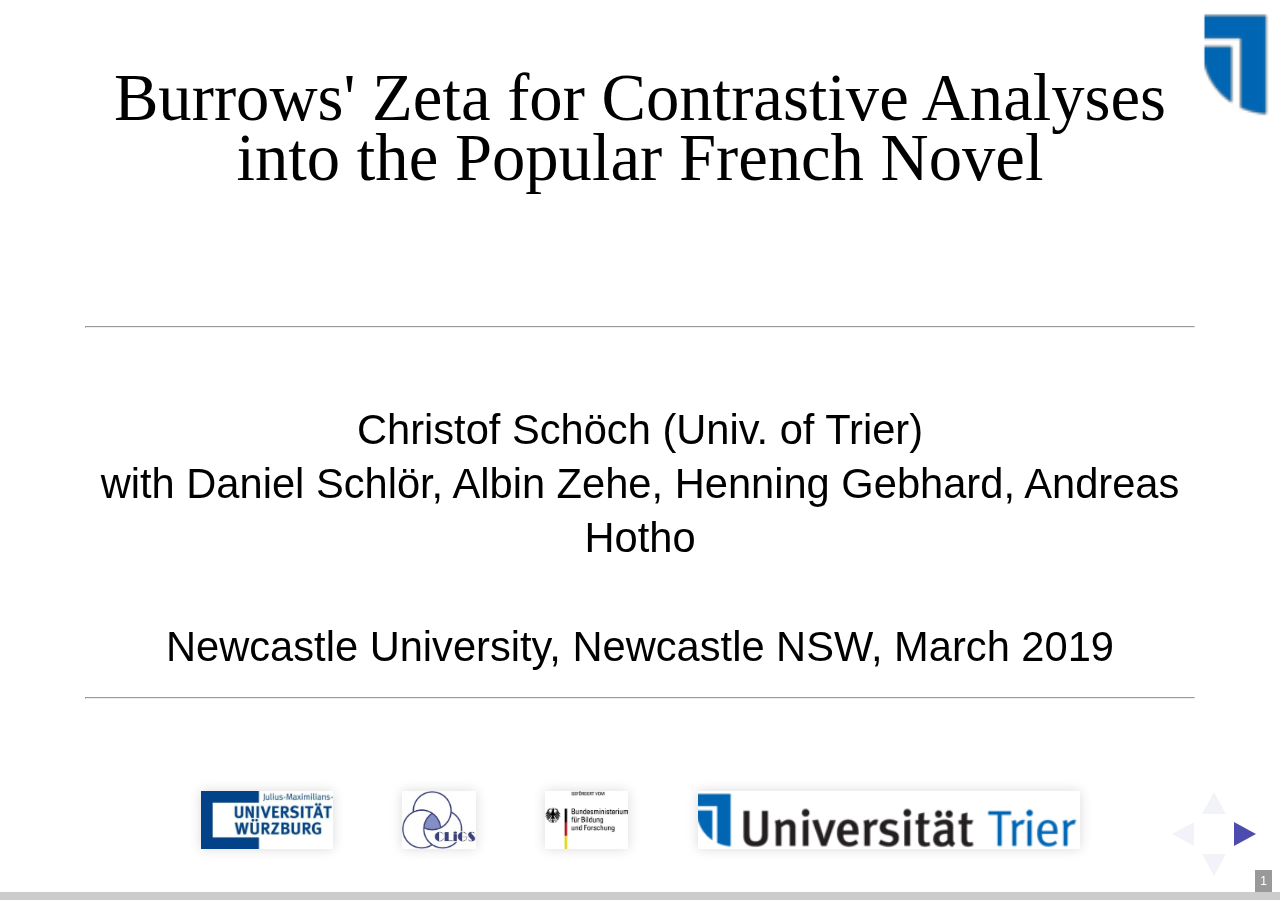
==== commit 53b08fb6: "Newcastle 2019 version" ====
--- a/index.html
+++ b/index.html
@@ -3,7 +3,7 @@
 <head>
 <meta charset="utf-8">
 <!-- CUSTOMIZE THIS! -->
-<title>Zeta at DH2018</title>
+<title>Zeta Newcastle 2019</title>
 <meta name="author" content="Christof Schöch">
 <!-- END -->
 <meta name="description" content="Slides">
@@ -30,38 +30,30 @@
 <body>
 <div class="reveal">
 <div class="slides">
-<section data-markdown="" data-separator="^\n---\n" data-separator-vertical="^\n--\n" data-charset="utf-8" data-background-image="img/basics/dh2018.png" data-background-size="70px" data-background-position="right 10px top 10px">
+<section data-markdown="" data-separator="^\n---\n" data-separator-vertical="^\n--\n" data-charset="utf-8" data-background-image="img/basics/uni-trier_icon.png" data-background-size="70px" data-background-position="right 10px top 10px">
 <script type="text/template">
 
 <!-- THIS IS WHERE THE CONTENT GOES! -->
 <!-- Any section element inside of this container is displayed as a slide -->
-## Burrows' Zeta
-###Exploring and Explaining Variants and Parameters
+## Burrows' Zeta for Contrastive Analyses into the Popular French Novel
+<br/>
 <br/>
 <hr/>
-<br/>slides: <a href="https://christofs.github.io/pyzeta_en/">christofs.github.io/pyzeta_en/</a>
-<br/>español: <a href="https://annuel.framapad.org/p/zeta-dh2018">annuel.framapad.org/p/zeta-dh2018</a>
-<br/>
-<br/>
+<br/>Christof Schöch (Univ. of Trier)<br/>   with Daniel Schlör, Albin Zehe, Henning Gebhard, Andreas Hotho
+<br/>
+<br/>Newcastle University, Newcastle NSW, March 2019
 <hr/>
-<br/><small>Christof Schöch, Daniel Schlör, Albin Zehe, Henning Gebhard, Martin Becker, Andreas Hotho
-<br/>**DH2018, Mexico City, June 29, 2018**</small>
-<hr/>
-<br/><img height="50" data-src="img/basics/UWUE.jpg"></img>&nbsp;&nbsp;&nbsp;&nbsp;&nbsp;&nbsp;<img height="50" data-src="img/basics/CLiGS.jpg"></img>&nbsp;&nbsp;&nbsp;&nbsp;&nbsp;&nbsp;<img height="50" data-src="img/basics/BMBF.jpg"></img>&nbsp;&nbsp;&nbsp;&nbsp;&nbsp;&nbsp;<img height="45" data-src="img/basics/uni-trier.png"></img>
+<br/><img height="50" data-src="img/basics/UWUE.jpg"></img>&nbsp;&nbsp;&nbsp;&nbsp;&nbsp;&nbsp;<img height="50" data-src="img/basics/CLiGS.jpg"></img>&nbsp;&nbsp;&nbsp;&nbsp;&nbsp;&nbsp;<img height="50" data-src="img/basics/BMBF.jpg"></img>&nbsp;&nbsp;&nbsp;&nbsp;&nbsp;&nbsp;<img height="50" data-src="img/basics/uni-trier.png"></img>
 
 
 ---
 # Overview
 <br/>
-1. [Introduction](#/2)
-2. [What is Zeta?](#/3)
-3. [Parameters and variants](#/4)
-4. [Data, code and raw results](#(5)
-5. [Methods](#(6)
-6. [Exploratory Approaches](#(7)
-7. [Evaluation](#(8)
-8. [Interpretability](#(9)
-9. [Conclusion](#(10)
+1. [Introduction: Distinctiveness](#/2)
+2. [Understanding Zeta](#/3)
+3. [Variants and Evaluation](#(4)
+4. [Application: French Novel](#(5)
+5. [Conclusion](#(7)
 
 
 ---
@@ -73,10 +65,6 @@
 * Contrastive / comparative analysis is widespread <!-- .element: class="fragment" data-fragment-index="1" --> 
 * Numerous measures of distinctiveness ("keyness") <!-- .element: class="fragment" data-fragment-index="2" -->
 * Implementations: Antconc, WordCruncher, TXM, stylo, etc. <!-- .element: class="fragment" data-fragment-index="3" -->
-* For Zeta: work by John Burrows (2007), Hugh Craig (2009), David Hoover (2010) <!-- .element: class="fragment" data-fragment-index="4" -->
-* Our work so far: <!-- .element: class="fragment" data-fragment-index="5" -->
-    * a Python implementation
-    * an application to literary subgenres 
 
 --
 ## What is distinctiveness?
@@ -85,21 +73,40 @@
 * Calculates a score for each feature <!-- .element: class="fragment" data-fragment-index="2" --> 
 * Simple frequency is not enough (= typical) <!-- .element: class="fragment" data-fragment-index="3" --> 
 * Rather: comparatively high/low frequency (= distinctive) <!-- .element: class="fragment" data-fragment-index="4" --> 
-* Zeta:<!-- .element: class="fragment" data-fragment-index="5" -->
-    * based on the dispersion of features
-    * high interpretability of results 
-
-
----
-# 2. What is Zeta?
-
---
-## Zeta: Basis
+
+--
+## "Apfelschorle"
+<img height="350" data-src="img/apfelschorle2.jpg"></img>
+
+---
+# 2. Understanding Zeta
+
+--
+## Zeta
+<br/>
+* A measure of distinctiveness developed in digital literary studies<!-- .element: class="fragment" data-fragment-index="1" -->
+* Based on the dispersion of features (rather than frequency)<!-- .element: class="fragment" data-fragment-index="2" -->
+* Bias towards medium-frequency content words: high interpretability of results <!-- .element: class="fragment" data-fragment-index="3" -->
+
+
+--
+## Previous work 
+<br/>
+* Proposed by John Burrows (2007) in the context of authorship attribution <!-- .element: class="fragment" data-fragment-index="1" -->
+* Studies by Hugh Craig (2009), David Hoover (2010), Rizvi (2018) <!-- .element: class="fragment" data-fragment-index="2" -->
+* Our work so far: <!-- .element: class="fragment" data-fragment-index="3" -->
+    * a Python implementation (pyzeta)
+    * an application to literary subgenres (Schöch 2018)
+    * an evaluation study (Schöch et al. 2018)
+
+--
+## Zeta: Basics
 <br/>
 * two groups of documents G1 and G2 <!-- .element: class="fragment" data-fragment-index="1" -->
 * each document is split into m segments of n words <!-- .element: class="fragment" data-fragment-index="2" -->
 * sp_i = segment proportion of word type i <!-- .element: class="fragment" data-fragment-index="3" -->
-* calculated for G1 and G2 separatedly <!-- .element: class="fragment" data-fragment-index="4" -->
+* segment proportion: the proportion of segments in one group that contain at least one instance of the word type <!-- .element: class="fragment" data-fragment-index="4" -->
+* calculated for G1 and G2 separatedly <!-- .element: class="fragment" data-fragment-index="5" -->
 
 --
 ## Zeta: Calculation
@@ -119,8 +126,18 @@
 <br/><small>Each dot is one word; Zeta = sp(G1)-sp(G2)</small>
 
 
----
-# 4. Parameters and variants
+--
+## Tragedies vs comedies: marker words
+<a href="img/zetascores_comedie-tragedie_30-lemmata.png"><img height="550" src="img/zetascores_comedie-tragedie_30-lemmata.png"></img></a>
+
+
+--
+## Tragedies and comedies
+<a href="img/worksbyzeta_subgenre-tragedie-comedie_3000-lemmata-all_100.svg"><img height="550" src="img/worksbyzeta_subgenre-tragedie-comedie_3000-lemmata-all_100.png"></img></a>
+
+
+---
+# 3. Variants and evaluation
 
 --
 ## Relevant parameters
@@ -148,26 +165,13 @@
 * maintain interpretability <!-- .element: class="fragment" data-fragment-index="2" -->
 
 
----
-# 5. Data, code, raw results
-
 --
 ## Text collection used
 <br/>
 * Today: results from a collection of Spanish novels <!-- .element: class="fragment" data-fragment-index="1" --> 
 * Date of publication: 1880-1940 <!-- .element: class="fragment" data-fragment-index="2" -->
 * 24 novels from Spain, 24 novels from Latin America <!-- .element: class="fragment" data-fragment-index="3" -->
-* Source: CLiGS textbox, github.com/cligs/textbox<br/>(Ulrike Henny-Krahmer and José and Calvo Tello) <!-- .element: class="fragment" data-fragment-index="4" -->
-
-
---
-## Code and raw data
-<br/>
-* Code: pyzeta, github.com/cligs/pyzeta <!-- .element: class="fragment" data-fragment-index="1" -->
-* Raw data: github.com/cligs/projects2018/tree/master/zeta-dh <!-- .element: class="fragment" data-fragment-index="1" -->
-
----
-# 5. Methods
+* Source: CLiGS textbox, github.com/cligs/textbox<br/>(Ulrike Henny-Krahmer and José Calvo Tello) <!-- .element: class="fragment" data-fragment-index="4" -->
 
 --
 ## Methods 
@@ -179,74 +183,132 @@
     * classification task with varying parameters and variants 
     * aim: find out whether some variants perform better
 
----
-# 6. Explorative Approaches
-
---
-## Zeta and segment size
+--
+## Exploratory: Zeta and segment size
 <a href="img/image3.png"><img height="550" src="img/image3.png"></img></a>
 
 
 --
-## Segment proportions and variants
+## Exploratory: Segment proportions and variants
 <a href="img/image2b.png"><img height="550" src="img/image2b.png"></img></a>
 
 
----
-# 7. Variants and Evaluation
-
-
---
-## Classification task
+--
+## Performance: Classification task
 <a href="img/image1.png"><img height="500" src="img/image1.png"></img></a>
 <br/>
 <small>Zeta variants (rows) and parameters (columns)</small>
 <small>Task details: linear SVM classifier using 40 most distinctive words, <br/>three-fold cross-validation; tf-idf Baseline 0.49</small>
 
 
-
----
-# 8. Interpretability
-
---
-## Performance vs. interpretability
-<br/>
-* Better performance and robustness is nice <!-- .element: class="fragment" data-fragment-index="1" --> 
-* But: is there a trade-off between interpretability and performance? <!-- .element: class="fragment" data-fragment-index="2" --> 
-* Operationalization of "interpretability":<br/>proportion of content words <!-- .element: class="fragment" data-fragment-index="3" --> 
-
-
----
-# 9. Conclusion
-
---
-## Results
+---
+# 4. Application: French Contemporary Novel
+
+
+--
+## Data
+<br/>
+* Corpus of French Contemporary Novel, 1950-2010 (in progress): currently 800 novels; target: ca. 3000 novels
+* Today: preliminary results from a collection of 180 novels
+
+--
+## Overview of the corpus
+<a href="img/roman20.jpg"><img height="550" src="img/roman20.jpg"></img></a>
+
+--
+## Research questions
+<br/>
+* What are words characteristic of low-brow novels (populaire) when compared to high-brow novels (blanche)? <!-- .element: class="fragment" data-fragment-index="1" -->
+* What are words characteristic of crime fiction (policier) when compared to non-crime fiction (sentimental)? <!-- .element: class="fragment" data-fragment-index="2" -->
+* What are words characteristic of "série noire" novels when compared to other crime fiction? <!-- .element: class="fragment" data-fragment-index="3" -->
+
+--
+## blanche vs. populaire
+<a href="img/zetabarchart_3000-lemmata-NOM_type_blanche-populaire_16-sd0.svg"><img height="550" src="img/zetabarchart_3000-lemmata-NOM_type_blanche-populaire_16-sd0.svg"></img></a>
+
+--
+## sentimental vs. non-sentimental
+<a href="img/zetabarchart_3000-lemmata-NOM_sentimental_no-yes_16-sd0.svg"><img height="550" src="img/zetabarchart_3000-lemmata-NOM_sentimental_no-yes_16-sd0.svg"></img></a>
+
+
+--
+## policier vs. sentimental (coll. or)
+<a href="img/zetabarchart_3000-lemmata-NOM_collection_collection-or-serie-noire_16-sd0.svg"><img height="550" src="img/zetabarchart_3000-lemmata-NOM_collection_collection-or-serie-noire_16-sd0.svg"></img></a>
+
+
+--
+## policier vs. sentimental (passion rouge, sd0)
+<a href="img/zetabarchart_3000-lemmata-NOM_collection_rouge-passion-serie-noire_16-sd0.svg"><img height="550" src="img/zetabarchart_3000-lemmata-NOM_collection_rouge-passion-serie-noire_16-sd0.svg"></img></a>
+
+--
+## policier vs. sentimental (passion rouge, sd2)
+<a href="img/zetabarchart_3000-lemmata-NOM_collection_rouge-passion-serie-noire_16-sd2.svg"><img height="550" src="img/zetabarchart_3000-lemmata-NOM_collection_rouge-passion-serie-noire_16-sd2.svg"></img></a>
+
+
+--
+## série noire vs. other novels (sd2)
+<a href="img/zetabarchart_3000-lemmata-NOM_serie-noire_no-yes_16-sd2.svg"><img height="550" src="img/zetabarchart_3000-lemmata-NOM_serie-noire_no-yes_16-sd2.svg"></img></a>
+
+--
+## série noire vs. other novels (sd0)
+<a href="img/zetabarchart_3000-lemmata-NOM_serie-noire_no-yes_16-sd0.svg"><img height="550" src="img/zetabarchart_3000-lemmata-NOM_serie-noire_no-yes_16-sd0.svg"></img></a>
+
+--
+## série noire vs. autres policiers
+<a href="img/zetabarchart_3000-lemmata-NOM_collection_romans-d-aventure-serie-noire_16-sd2.svg"><img height="550" src="img/zetabarchart_3000-lemmata-NOM_collection_romans-d-aventure-serie-noire_16-sd2.svg"></img></a>
+
+--
+## Alternative: Topic Modeling
+
+--
+## Subgenres
+<a href="img/heatmap_subgenre.png"><img height="550" src="img/heatmap_subgenre.png"></img></a>
+
+--
+## Collections: Topics
+<br/>
+
+|topic 30|topic 4|topic 2|
+|:--------:|:-------:|:-------:|
+| main œil tête coup bras pied foi jambe fois air visage homme corps sang bouche chose moment voix temps épaule | police affaire inspecteur commissaire mort policier homme enquête bureau femme crime question heure nom chose victime meurtre coup ami personne | main bras œil femme corps lèvre amour désir visage baiser tête cœur cheveu lit nuit bouche doigt épaule joue peau sein |
+
+--
+## Collections
+<a href="img/heatmap_collection.png"><img height="550" src="img/heatmap_collection.png"></img></a>
+
+--
+## Collections: Topics
+<br/>
+
+|topic 9|topic 39|topic 2|
+|:--------:|:-------:|:-------:|
+| dollar argent type legs coup billet œil air tête foi chose fois banque fille affaire gars besoin flic boulot shérif | père enfant mère fille frère parent famille parents maison maman fil garçon fils sœur femme vie année papa grand-mère école | main bras œil femme corps lèvre amour désir visage baiser tête cœur cheveu lit nuit bouche doigt épaule joue peau sein |
+
+
+---
+# 5. Conclusion
+
+--
+## Results: Variants and evaluation
 <br/>
 * A more precise understanding of Zeta <!-- .element: class="fragment" data-fragment-index="1" -->
-    * relation between segment proportions and Zeta
-    * relation between segment length and Zeta
-    * motivated variant of Zeta<br/><br/>
-* Zeta variants  <!-- .element: class="fragment" data-fragment-index="2" -->
-    * sd2 (log2-Zeta) increases classification performance and robustness  
-    * but we don't know about interpretability yet
+* relation between segment proportions and Zeta (glass ceiling effect) <!-- .element: class="fragment" data-fragment-index="2" -->
+* relation between segment length and Zeta: longer segments => more words with higher Zeta scores) <!-- .element: class="fragment" data-fragment-index="3" -->
+* a motivated variant of Zeta: log2-Zeta (better performance and robustness) <!-- .element: class="fragment" data-fragment-index="4" -->
+
+--
+## Results: Application
+* Zeta variants  <!-- .element: class="fragment" data-fragment-index="1" -->
 
 --
 ## Next steps
 <br/>
-* Operationalize "interpretability"<!-- .element: class="fragment" data-fragment-index="2" -->
-* Systematic evaluation of Zeta and similar measures<!-- .element: class="fragment" data-fragment-index="3" -->
-
-
---
-## Many thanks! / ¡Muchas gracias!
-<br/>
-**Code and Data**
-<small>
-
-* Code: https://github.com/cligs/pyzeta
-* Raw data: https://github.com/cligs/projects2018/tree/master/zeta-dh
-
-</small>
+* Tackle the issue of "interpretability": what is it, how can we operationalize it? Is there a trade-off?<!-- .element: class="fragment" data-fragment-index="1" -->
+* Systematic evaluation of Zeta and (around a dozen) similar measures<!-- .element: class="fragment" data-fragment-index="2" -->
+
+
+--
+## Many thanks!
 <br/>
 **References**
 <small>
@@ -265,21 +327,15 @@
 
 
 --
-# Annex: Word Lists
-<a href="img/wordlists.png"><img height="550" src="img/wordlists.png"></img></a>
-
-
---
-<br/>
-<br/>
-<br/>
-<br/>
-<br/>
-<br/>
-<br/>
+<br/>
+##Thank you!
+<br/>
+<br/>Slides: <a href="https://christofs.github.io/pyzeta_en/">christofs.github.io/pyzeta_en/</a>
+<br/>Code: http://github.com/cligs/pyzeta<br/>
+<br/>Data: http://github.com/cligs/projects2018/tree/master/zeta-dh<br/>
 <br/>
 <hr/>
-<p>Christof Schöch, 2018</p>
+<p>Christof Schöch, 2019</p>
 <p><a href="https://christofs.github.io/">christofs.github.io</a></p>
 <p><a href="https://creativecommons.org/licenses/by/4.0/">CC-BY 4.0</a><br/></p>
 <hr/>
--- a/css/theme/simple.css
+++ b/css/theme/simple.css
@@ -43,7 +43,7 @@
 .reveal h6 {
   margin: 0 0 20px 0;
   color: #000;
-  font-family: Alegreya, Alegreya Regular, Montserrat, sans-serif; /* "News Cycle", Impact, sans-serif; */
+  font-family: Alegreya Sans, Alegreya Regular, Montserrat, sans-serif; /* "News Cycle", Impact, sans-serif; */
   font-weight: normal;
   line-height: 0.9;
   letter-spacing: normal;
@@ -53,15 +53,15 @@
 
 .reveal h1 {
   font-size: 2.0em; 
-  font-family: Alegreya, Algreya Regular;}
+  font-family: Alegreya Sans, Algreya Regular;}
 
 .reveal h2 {
   font-size: 1.6em; 
-  font-family: Alegreya, Algreya Regular;}
+  font-family: Alegreya Sans, Algreya Regular;}
 
 .reveal h3 {
   font-size: 1.2em; 
-    font-family: Alegreya, Algreya Regular;}
+    font-family: Alegreya Sans, Algreya Regular;}
 
 .reveal h4 {
   font-size: 1em; }
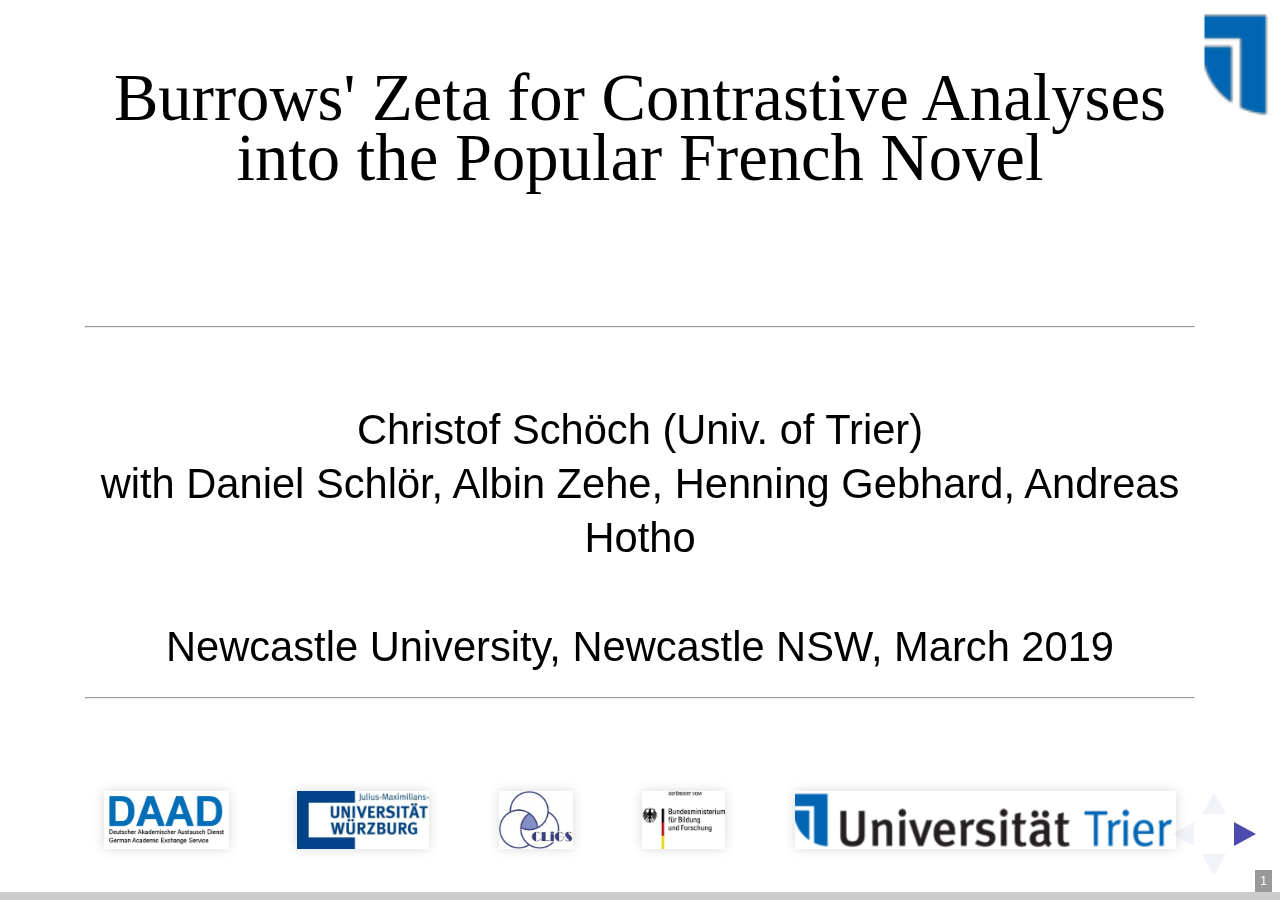
==== commit f4ea13cd: "+daad" ====
--- a/index.html
+++ b/index.html
@@ -43,7 +43,7 @@
 <br/>
 <br/>Newcastle University, Newcastle NSW, March 2019
 <hr/>
-<br/><img height="50" data-src="img/basics/UWUE.jpg"></img>&nbsp;&nbsp;&nbsp;&nbsp;&nbsp;&nbsp;<img height="50" data-src="img/basics/CLiGS.jpg"></img>&nbsp;&nbsp;&nbsp;&nbsp;&nbsp;&nbsp;<img height="50" data-src="img/basics/BMBF.jpg"></img>&nbsp;&nbsp;&nbsp;&nbsp;&nbsp;&nbsp;<img height="50" data-src="img/basics/uni-trier.png"></img>
+<br/><img height="50" data-src="img/basics/daad.png"></img>&nbsp;&nbsp;&nbsp;&nbsp;&nbsp;&nbsp;<img height="50" data-src="img/basics/UWUE.jpg"></img>&nbsp;&nbsp;&nbsp;&nbsp;&nbsp;&nbsp;<img height="50" data-src="img/basics/CLiGS.jpg"></img>&nbsp;&nbsp;&nbsp;&nbsp;&nbsp;&nbsp;<img height="50" data-src="img/basics/BMBF.jpg"></img>&nbsp;&nbsp;&nbsp;&nbsp;&nbsp;&nbsp;<img height="50" data-src="img/basics/uni-trier.png"></img>
 
 
 ---
@@ -122,7 +122,7 @@
 
 --
 ## Segment proportions and Zeta
-<a href="img/fig-1_docprops-und-zetascores_mit-pointer.png"><img height="550" src="img/fig-1_docprops-und-zetascores_mit-pointer.png"></img></a>
+<a href="img/typescatter_subgenre-tragedie-comedie_3000-lemmata-all-2000-0.3.svg"><img height="550" src="img/typescatter_subgenre-tragedie-comedie_3000-lemmata-all-2000-0.3.png"></img></a>
 <br/><small>Each dot is one word; Zeta = sp(G1)-sp(G2)</small>
 
 
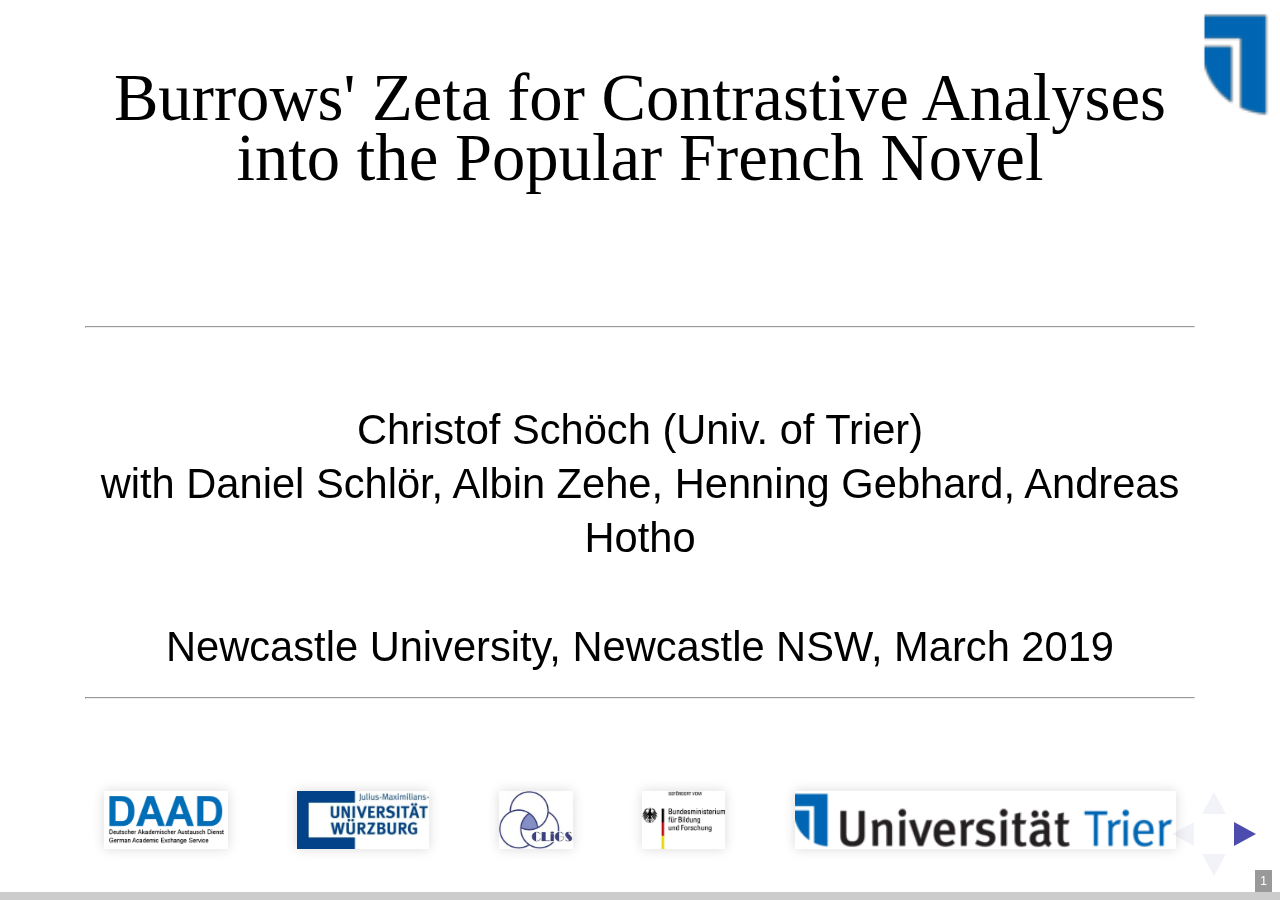
==== commit 5edae1db: "+daad" ====
--- a/index.html
+++ b/index.html
@@ -64,7 +64,7 @@
 <br/>
 * Contrastive / comparative analysis is widespread <!-- .element: class="fragment" data-fragment-index="1" --> 
 * Numerous measures of distinctiveness ("keyness") <!-- .element: class="fragment" data-fragment-index="2" -->
-* Implementations: Antconc, WordCruncher, TXM, stylo, etc. <!-- .element: class="fragment" data-fragment-index="3" -->
+* Implementations: Antconc, WordCruncher, TXM, stylo, Intelligent Archive, etc. <!-- .element: class="fragment" data-fragment-index="3" -->
 
 --
 ## What is distinctiveness?
@@ -188,10 +188,6 @@
 <a href="img/image3.png"><img height="550" src="img/image3.png"></img></a>
 
 
---
-## Exploratory: Segment proportions and variants
-<a href="img/image2b.png"><img height="550" src="img/image2b.png"></img></a>
-
 
 --
 ## Performance: Classification task
@@ -298,7 +294,11 @@
 
 --
 ## Results: Application
-* Zeta variants  <!-- .element: class="fragment" data-fragment-index="1" -->
+<br/>
+* Useful exploratory method  <!-- .element: class="fragment" data-fragment-index="1" -->
+* Subtle differences between variants <!-- .element: class="fragment" data-fragment-index="2" -->
+* Focus of Zeta wordlists vs. Topics <!-- .element: class="fragment" data-fragment-index="2" -->
+
 
 --
 ## Next steps
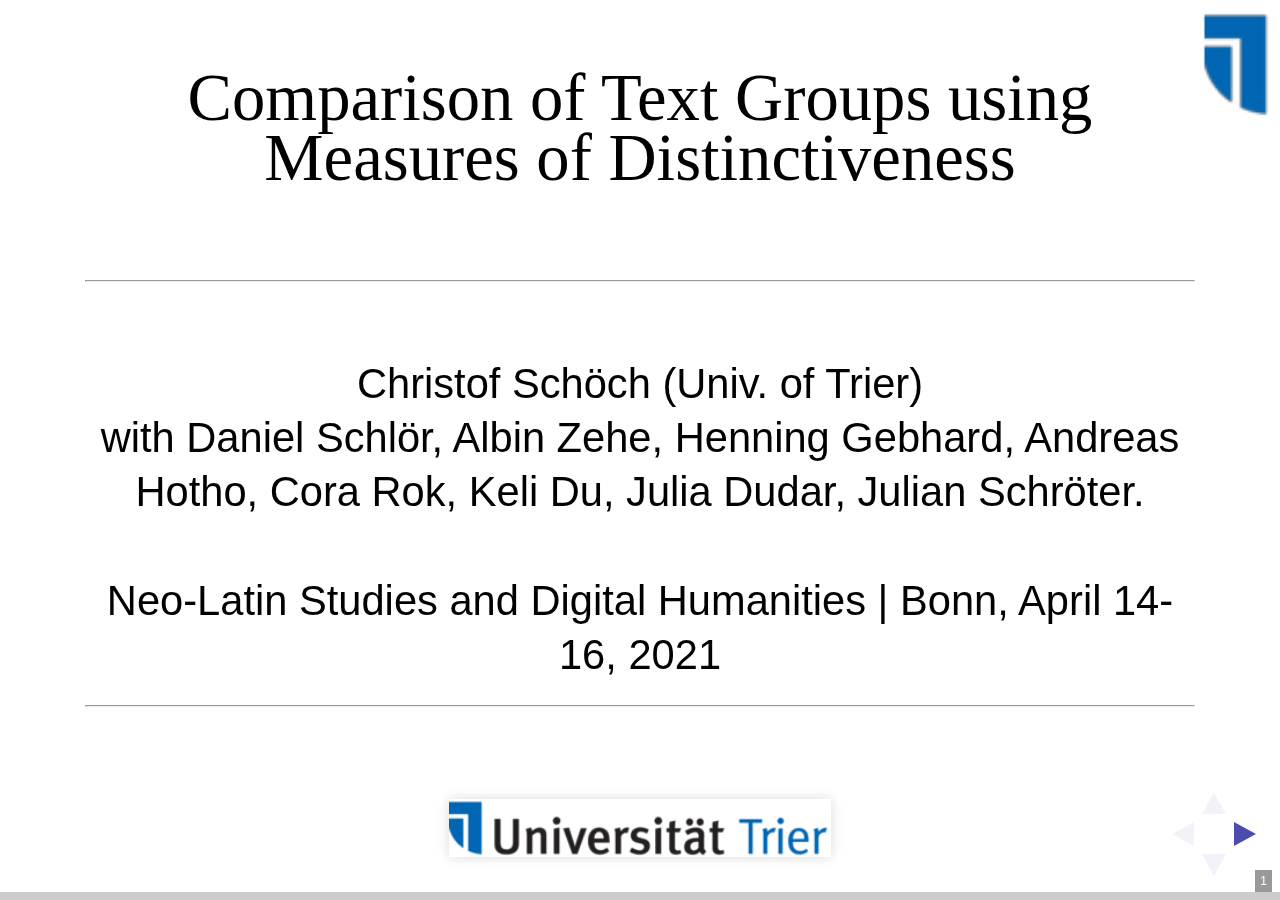
==== commit 40b9d997: "Bonn Neo-Latin 2021 update" ====
--- a/index.html
+++ b/index.html
@@ -3,7 +3,7 @@
 <head>
 <meta charset="utf-8">
 <!-- CUSTOMIZE THIS! -->
-<title>Zeta Newcastle 2019</title>
+<title>Distinctiveness</title>
 <meta name="author" content="Christof Schöch">
 <!-- END -->
 <meta name="description" content="Slides">
@@ -35,58 +35,118 @@
 
 <!-- THIS IS WHERE THE CONTENT GOES! -->
 <!-- Any section element inside of this container is displayed as a slide -->
-## Burrows' Zeta for Contrastive Analyses into the Popular French Novel
-<br/>
+
+## Comparison of Text Groups using Measures of Distinctiveness
 <br/>
 <hr/>
-<br/>Christof Schöch (Univ. of Trier)<br/>   with Daniel Schlör, Albin Zehe, Henning Gebhard, Andreas Hotho
-<br/>
-<br/>Newcastle University, Newcastle NSW, March 2019
+<br/>Christof Schöch (Univ. of Trier)<br/>with Daniel Schlör, Albin Zehe, Henning Gebhard, Andreas Hotho, Cora Rok, Keli Du, Julia Dudar, Julian Schröter. 
+<br/>
+<br/>Neo-Latin Studies and Digital Humanities | Bonn, April 14-16, 2021
 <hr/>
-<br/><img height="50" data-src="img/basics/daad.png"></img>&nbsp;&nbsp;&nbsp;&nbsp;&nbsp;&nbsp;<img height="50" data-src="img/basics/UWUE.jpg"></img>&nbsp;&nbsp;&nbsp;&nbsp;&nbsp;&nbsp;<img height="50" data-src="img/basics/CLiGS.jpg"></img>&nbsp;&nbsp;&nbsp;&nbsp;&nbsp;&nbsp;<img height="50" data-src="img/basics/BMBF.jpg"></img>&nbsp;&nbsp;&nbsp;&nbsp;&nbsp;&nbsp;<img height="50" data-src="img/basics/uni-trier.png"></img>
-
-
----
+<br/><img height="50" data-src="img/basics/uni-trier.png"></img>
+
+
+---
+<br/>
+
 # Overview
 <br/>
-1. [Introduction: Distinctiveness](#/2)
+1. [Introduction: What is distinctiveness?](#/2)
 2. [Understanding Zeta](#/3)
 3. [Variants and Evaluation](#(4)
-4. [Application: French Novel](#(5)
+4. [Application: French Novel](#(5)s
 5. [Conclusion](#(7)
 
 
 ---
-# 1. Introduction:<br/>Distinctiveness
+<br/>
+
+# 1. Introduction:<br/>What is Distinctiveness?
 
 --
 ## Foundations
 <br/>
 * Contrastive / comparative analysis is widespread <!-- .element: class="fragment" data-fragment-index="1" --> 
 * Numerous measures of distinctiveness ("keyness") <!-- .element: class="fragment" data-fragment-index="2" -->
-* Implementations: Antconc, WordCruncher, TXM, stylo, Intelligent Archive, etc. <!-- .element: class="fragment" data-fragment-index="3" -->
-
---
-## What is distinctiveness?
+* Many tools have implementations <!-- .element: class="fragment" data-fragment-index="3" -->
+  * Antconc
+  * WordCruncher
+  * TXM
+  * stylo
+  * Intelligent Archive
+  * etc.
+  
+  
+
+--
+## An intuition for distinctiveness
+<img height="500" data-src="img/europe.png"></img>
+
+--
+## An intuition for distinctiveness
+<img height="350" data-src="img/apfelschorle2.jpg"></img>
+<br/><br/>
+German "Apfelschorle"
+
+
+
+--
+## What is distinctiveness (conceptually)?
+<br/>
+Some properties of distinctive features
+* they are typical for a group <!-- .element: class="fragment" data-fragment-index="1" --> 
+* characteristic of a group <!-- .element: class="fragment" data-fragment-index="2" --> 
+* express aboutness <!-- .element: class="fragment" data-fragment-index="3" --> 
+* have discriminatory power <!-- .element: class="fragment" data-fragment-index="4" --> 
+* would be salient or surprising in the opposite group <!-- .element: class="fragment" data-fragment-index="5" --> 
+
+
+--
+## Log-likelihood in Antconc
+<img height="500" data-src="img/loglikelihood.png"></img>
+
+
+--
+## What is distinctiveness (statistically)?
 <br/>
 * Relies on the comparison of two groups <!-- .element: class="fragment" data-fragment-index="1" --> 
 * Calculates a score for each feature <!-- .element: class="fragment" data-fragment-index="2" --> 
 * Simple frequency is not enough (= typical) <!-- .element: class="fragment" data-fragment-index="3" --> 
 * Rather: comparatively high/low frequency (= distinctive) <!-- .element: class="fragment" data-fragment-index="4" --> 
-
---
-## "Apfelschorle"
-<img height="350" data-src="img/apfelschorle2.jpg"></img>
-
----
+* Not: entirely mutually exclusive (= purely discriminant) <!-- .element: class="fragment" data-fragment-index="5" --> 
+* And: not just frequency, but also distribution / dispersion <!-- .element: class="fragment" data-fragment-index="6" --> 
+
+
+
+--
+## Four types of measures
+<br/>
+* Based on frequency (e.g. log-likelihood ratio)
+* Based on distribution (e.g. t-Test)
+* Based on dispersion (e.g. Zeta)
+* Based on Machine Learning (e.g. weights from linear SVM)
+<br/>
+<br/>
+<br/>
+<br/>
+* Recommended readings <!-- .element: class="fragment" data-fragment-index="1" -->
+  * Lijffijt et al., "Significance testing of word frequencies in corpora", 2014
+  * Gries, "A new approach to (key) keywords analysis", 2021
+
+
+---
+<br/>
+
 # 2. Understanding Zeta
 
+
 --
 ## Zeta
 <br/>
-* A measure of distinctiveness developed in digital literary studies<!-- .element: class="fragment" data-fragment-index="1" -->
-* Based on the dispersion of features (rather than frequency)<!-- .element: class="fragment" data-fragment-index="2" -->
+* A measure of distinctiveness developed in Computational Literary Studies<!-- .element: class="fragment" data-fragment-index="1" -->
+* Based on the dispersion of features (rather than pure frequency)<!-- .element: class="fragment" data-fragment-index="2" -->
 * Bias towards medium-frequency content words: high interpretability of results <!-- .element: class="fragment" data-fragment-index="3" -->
+* Ignored by virtually all relevant work in CL ;-) <!-- .element: class="fragment" data-fragment-index="4" -->
 
 
 --
@@ -95,9 +155,23 @@
 * Proposed by John Burrows (2007) in the context of authorship attribution <!-- .element: class="fragment" data-fragment-index="1" -->
 * Studies by Hugh Craig (2009), David Hoover (2010), Rizvi (2018) <!-- .element: class="fragment" data-fragment-index="2" -->
 * Our work so far: <!-- .element: class="fragment" data-fragment-index="3" -->
-    * a Python implementation (pyzeta)
-    * an application to literary subgenres (Schöch 2018)
-    * an evaluation study (Schöch et al. 2018)
+  * a Python implementation (pyzeta)
+  * an application to literary subgenres (Schöch 2018)
+  * an evaluation study (Schöch et al. 2018)
+* Currently: "Zeta and Company" <!-- .element: class="fragment" data-fragment-index="4" -->
+
+
+--
+## Zeta and Company
+<br/>
+* Zeta and Company: Measures of Distinctiveness for Computational Literary Studies (2020-2023); see: https://zeta-project.eu
+* Project team: Julia Dudar (CL), Cora Rok (LS), Keli Du (CLS). 
+* Part of the DFG Priority Programme Computational Literary Studies (SPP 2207); see: https://dfg-spp-cls.github.io/ 
+* Key objective: Model, implement, evaluate, and use of various measures of ‘keyness’ or ‘distinctiveness’ 
+* Further characteristics
+  * Focus on comparison of text corpora on the lexical level
+  * Building bridges between IR, CL and CLS communities
+
 
 --
 ## Zeta: Basics
@@ -120,23 +194,35 @@
 * Result: list of distinctive words <!-- .element: class="fragment" data-fragment-index="3" -->
 
 
+
+--
+## Illustration: Tragedies vs comedies
+<a href="img/zetascores_comedie-tragedie_30-lemmata.png"><img height="550" src="img/zetascores_comedie-tragedie_30-lemmata.png"></img></a>
+<br/><small>Comedy and tragedy words</small>
+
+
+--
+## Proportions of Zeta words
+<a href="img/worksbyzeta_subgenre-tragedie-comedie_3000-lemmata-all_100.svg"><img height="550" src="img/worksbyzeta_subgenre-tragedie-comedie_3000-lemmata-all_100.png"></img></a>
+<br/><small>Each dot is one play</small>
+
+
+--
+## PCA on Zeta: Tragedy, comedy, tragicomedy 
+<a href="img/threeway_pcapng"><img height="550" src="img/threeway_pca.png"></img></a>
+<br/><small>Each dot is one play</small>
+
+
 --
 ## Segment proportions and Zeta
 <a href="img/typescatter_subgenre-tragedie-comedie_3000-lemmata-all-2000-0.3.svg"><img height="550" src="img/typescatter_subgenre-tragedie-comedie_3000-lemmata-all-2000-0.3.png"></img></a>
-<br/><small>Each dot is one word; Zeta = sp(G1)-sp(G2)</small>
-
-
---
-## Tragedies vs comedies: marker words
-<a href="img/zetascores_comedie-tragedie_30-lemmata.png"><img height="550" src="img/zetascores_comedie-tragedie_30-lemmata.png"></img></a>
-
-
---
-## Tragedies and comedies
-<a href="img/worksbyzeta_subgenre-tragedie-comedie_3000-lemmata-all_100.svg"><img height="550" src="img/worksbyzeta_subgenre-tragedie-comedie_3000-lemmata-all_100.png"></img></a>
-
-
----
+<br/><small>Each dot is one word</small>
+
+
+
+---
+<br/>
+
 # 3. Variants and evaluation
 
 --
@@ -198,7 +284,9 @@
 
 
 ---
-# 4. Application: French Contemporary Novel
+<br/>
+
+#4. Application: French Contemporary Novel
 
 
 --
@@ -282,22 +370,63 @@
 
 
 ---
-# 5. Conclusion
-
---
-## Results: Variants and evaluation
-<br/>
-* A more precise understanding of Zeta <!-- .element: class="fragment" data-fragment-index="1" -->
+<br/>
+
+#5. Current Work
+
+
+--
+### A new benchmark corpus
+<img height="300" src="img/roman20.png"></img>
+
+* Contemporary French Novel (1950-2000)
+* sentimental, crime, science-fiction, "blanche"
+* Currently around 400 / 1200 novels
+* To be published in "derived formats"
+
+
+--
+### Exploration of dispersion
+* Comparison of dispersion-based measures
+* Basis: Zeta (subtraction of document proportions)
+* Alternative: 'DPD' (Deviation of proportions distinctiveness; Gries 2008)
+  * Gries' DP: a measure of dispersion
+  * subtraction of DP scores from each other
+
+--
+### Results of the comparison (statistically)
+<img height="400" src="img/dpd-zeta-corr1.png"></img><img height="400" src="img/dpd-zeta-corr2.png"></img>
+<br/>
+
+* With segmentation (5000 words, left) or with entire novels (right)
+
+--
+### Results of the comparison (word-lists)
+<img height="520" src="img/dpd-zeta-comparison.png"></img>
+<br/>
+
+* science-fiction vs. rest 
+
+
+
+---
+<br/>
+
+#Conclusion
+
+--
+## Results: Measures
+<br/>
+* We have gained a more precise understanding of Zeta <!-- .element: class="fragment" data-fragment-index="1" -->
 * relation between segment proportions and Zeta (glass ceiling effect) <!-- .element: class="fragment" data-fragment-index="2" -->
-* relation between segment length and Zeta: longer segments => more words with higher Zeta scores) <!-- .element: class="fragment" data-fragment-index="3" -->
 * a motivated variant of Zeta: log2-Zeta (better performance and robustness) <!-- .element: class="fragment" data-fragment-index="4" -->
+* a new dispersion-based measure: DPD <!-- .element: class="fragment" data-fragment-index="4" -->
 
 --
 ## Results: Application
 <br/>
-* Useful exploratory method  <!-- .element: class="fragment" data-fragment-index="1" -->
-* Subtle differences between variants <!-- .element: class="fragment" data-fragment-index="2" -->
-* Focus of Zeta wordlists vs. Topics <!-- .element: class="fragment" data-fragment-index="2" -->
+* New insights into relationship tragedy / comedy / tragicomedy  <!-- .element: class="fragment" data-fragment-index="1" -->
+* Subtle differences between variants, with dependence on segment length <!-- .element: class="fragment" data-fragment-index="2" -->
 
 
 --
@@ -308,17 +437,18 @@
 
 
 --
-## Many thanks!
-<br/>
-**References**
+## Many thanks! | References
 <small>
 
 * Burrows, John F. (2007). "All the way through: testing for authorship in different frequency strata". _Literary and Linguistic Computing_, 22(1): 27-48.
-* Gries, Stephan. "Dispersions and adjusted frequencies in corpora". *International Journal of Corpus Linguistics* 13:4 (2008), 403–437. 
+* Egbert, J., and Biber, D. (2019). “Incorporating text dispersion into keyword analysis”. Corpora, 14(1), 77-104.
+* Gries, Stefan, ‘A New Approach to (Key) Keywords Analysis: Using Frequency, and Now Also Dispersion’, Research in Corpus Linguistics, 9 (2021), 1–33 <https://doi.org/10.32714/ricl.09.02.02>
 * Hoover, David L. “Teasing out Authorship and Style with T-Tests and Zeta.” In _Digital Humanities Conference_. London, 2010. http://dh2010.cch.kcl.ac.uk/academic-programme/abstracts/papers/html/ab-658.html.
 * Lijffijt, Jefrey et al. “Significance Testing of Word Frequencies in Corpora.” _Digital Scholarship in the Humanities_ 31, no. 2 (2014): 374–97. doi:10.1093/llc/fqu064.
+* Paquot, M., and Bestgen, Y. (2009). “Distinctive words in academic writing: A comparison of three statistical tests for keyword extraction”. In Corpora: Pragmatics and discourse. Brill Rodopi, 247-269.
 * Rayson, Paul, and R. Garside. “Comparing Corpora Using Frequency Profiling.” In _Proceedings of the Workshop on Comparing Corpora_, 1–6. Hong Kong: ACM, 2000.
 * Schöch, Christof. „Zeta für die kontrastive Analyse literarischer Texte. Theorie, Implementierung, Fallstudie“, in: _Quantitative Ansätze in den Literatur- und Geisteswissenschaften_, hg. Toni Bernhard et al. Berlin: de Gruyter, 2018.
+* Schöch, C., Schlör, D., Zehe, A., Gebhard, H., Becker, M. & Hotho, A. (2018). “Burrows’ Zeta: Exploring and Evaluating Variants and Parameters”. Digital Humanities Conference: Book of Abstracts: 274-277.
 
 <p><br/>With special thanks to pygal and reveal.js</p>
 
@@ -328,15 +458,16 @@
 
 --
 <br/>
+<br/>
 ##Thank you!
+<br/>
 <br/>
 <br/>Slides: <a href="https://christofs.github.io/pyzeta_en/">christofs.github.io/pyzeta_en/</a>
 <br/>Code: http://github.com/cligs/pyzeta<br/>
-<br/>Data: http://github.com/cligs/projects2018/tree/master/zeta-dh<br/>
+<br/>
 <br/>
 <hr/>
-<p>Christof Schöch, 2019</p>
-<p><a href="https://christofs.github.io/">christofs.github.io</a></p>
+<p>Christof Schöch, 2019-2021</p>
 <p><a href="https://creativecommons.org/licenses/by/4.0/">CC-BY 4.0</a><br/></p>
 <hr/>
 <br/>
@@ -358,7 +489,7 @@
     progress: true,
     slideNumber: true,
     history: true,
-    center: true,
+    center: false,
     transition: 'slide', // none/fade/slide/convex/concave/zoom
     // Optional reveal.js plugins
     dependencies: [
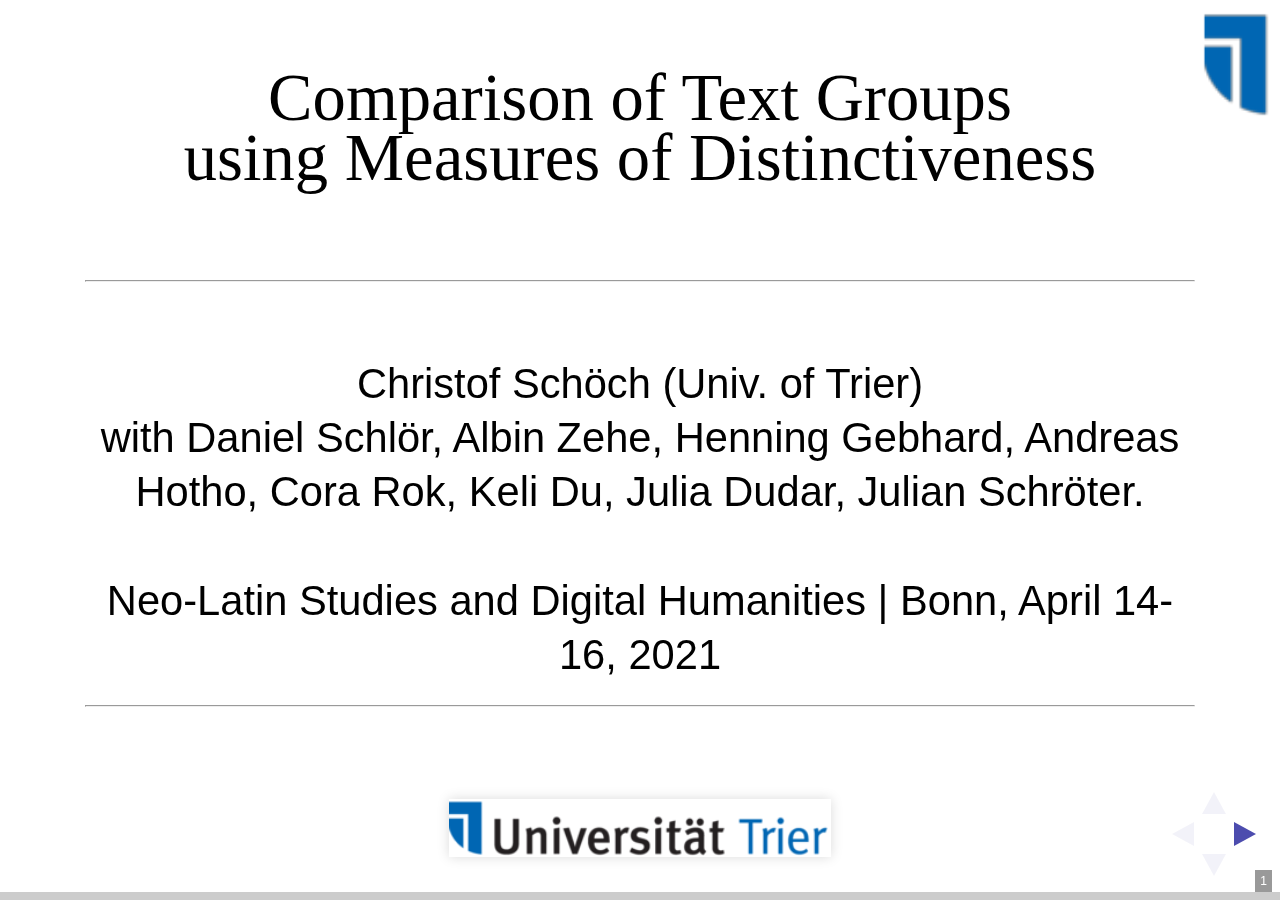
==== commit d093b636: "fixes" ====
--- a/index.html
+++ b/index.html
@@ -36,7 +36,7 @@
 <!-- THIS IS WHERE THE CONTENT GOES! -->
 <!-- Any section element inside of this container is displayed as a slide -->
 
-## Comparison of Text Groups using Measures of Distinctiveness
+## Comparison of Text Groups<br/>using Measures of Distinctiveness
 <br/>
 <hr/>
 <br/>Christof Schöch (Univ. of Trier)<br/>with Daniel Schlör, Albin Zehe, Henning Gebhard, Andreas Hotho, Cora Rok, Keli Du, Julia Dudar, Julian Schröter. 
@@ -54,8 +54,9 @@
 1. [Introduction: What is distinctiveness?](#/2)
 2. [Understanding Zeta](#/3)
 3. [Variants and Evaluation](#(4)
-4. [Application: French Novel](#(5)s
-5. [Conclusion](#(7)
+4. [Application: French Novel](#(5)
+5. [Current Work](#(6)
+6. [Conclusion](#(7)
 
 
 ---
@@ -209,7 +210,7 @@
 
 --
 ## PCA on Zeta: Tragedy, comedy, tragicomedy 
-<a href="img/threeway_pcapng"><img height="550" src="img/threeway_pca.png"></img></a>
+<a href="img/threeway_pca.png"><img height="500" src="img/threeway_pca.png"></img></a>
 <br/><small>Each dot is one play</small>
 
 
@@ -387,9 +388,11 @@
 
 --
 ### Exploration of dispersion
-* Comparison of dispersion-based measures
-* Basis: Zeta (subtraction of document proportions)
-* Alternative: 'DPD' (Deviation of proportions distinctiveness; Gries 2008)
+<br/>
+
+* Comparison of dispersion-based measures <!-- .element: class="fragment" data-fragment-index="1" -->
+* Basis: Zeta (subtraction of document proportions) <!-- .element: class="fragment" data-fragment-index="2" -->
+* Alternative: 'DPD' (Deviation of proportions distinctiveness; Gries 2008) <!-- .element: class="fragment" data-fragment-index="3" -->
   * Gries' DP: a measure of dispersion
   * subtraction of DP scores from each other
 
@@ -398,15 +401,17 @@
 <img height="400" src="img/dpd-zeta-corr1.png"></img><img height="400" src="img/dpd-zeta-corr2.png"></img>
 <br/>
 
+* DPD vs. Zeta scores
 * With segmentation (5000 words, left) or with entire novels (right)
 
+
 --
 ### Results of the comparison (word-lists)
-<img height="520" src="img/dpd-zeta-comparison.png"></img>
+<img height="500" src="img/dpd-zeta-comparison.png"></img>
 <br/>
 
 * science-fiction vs. rest 
-
+* differences in specificity
 
 
 ---
